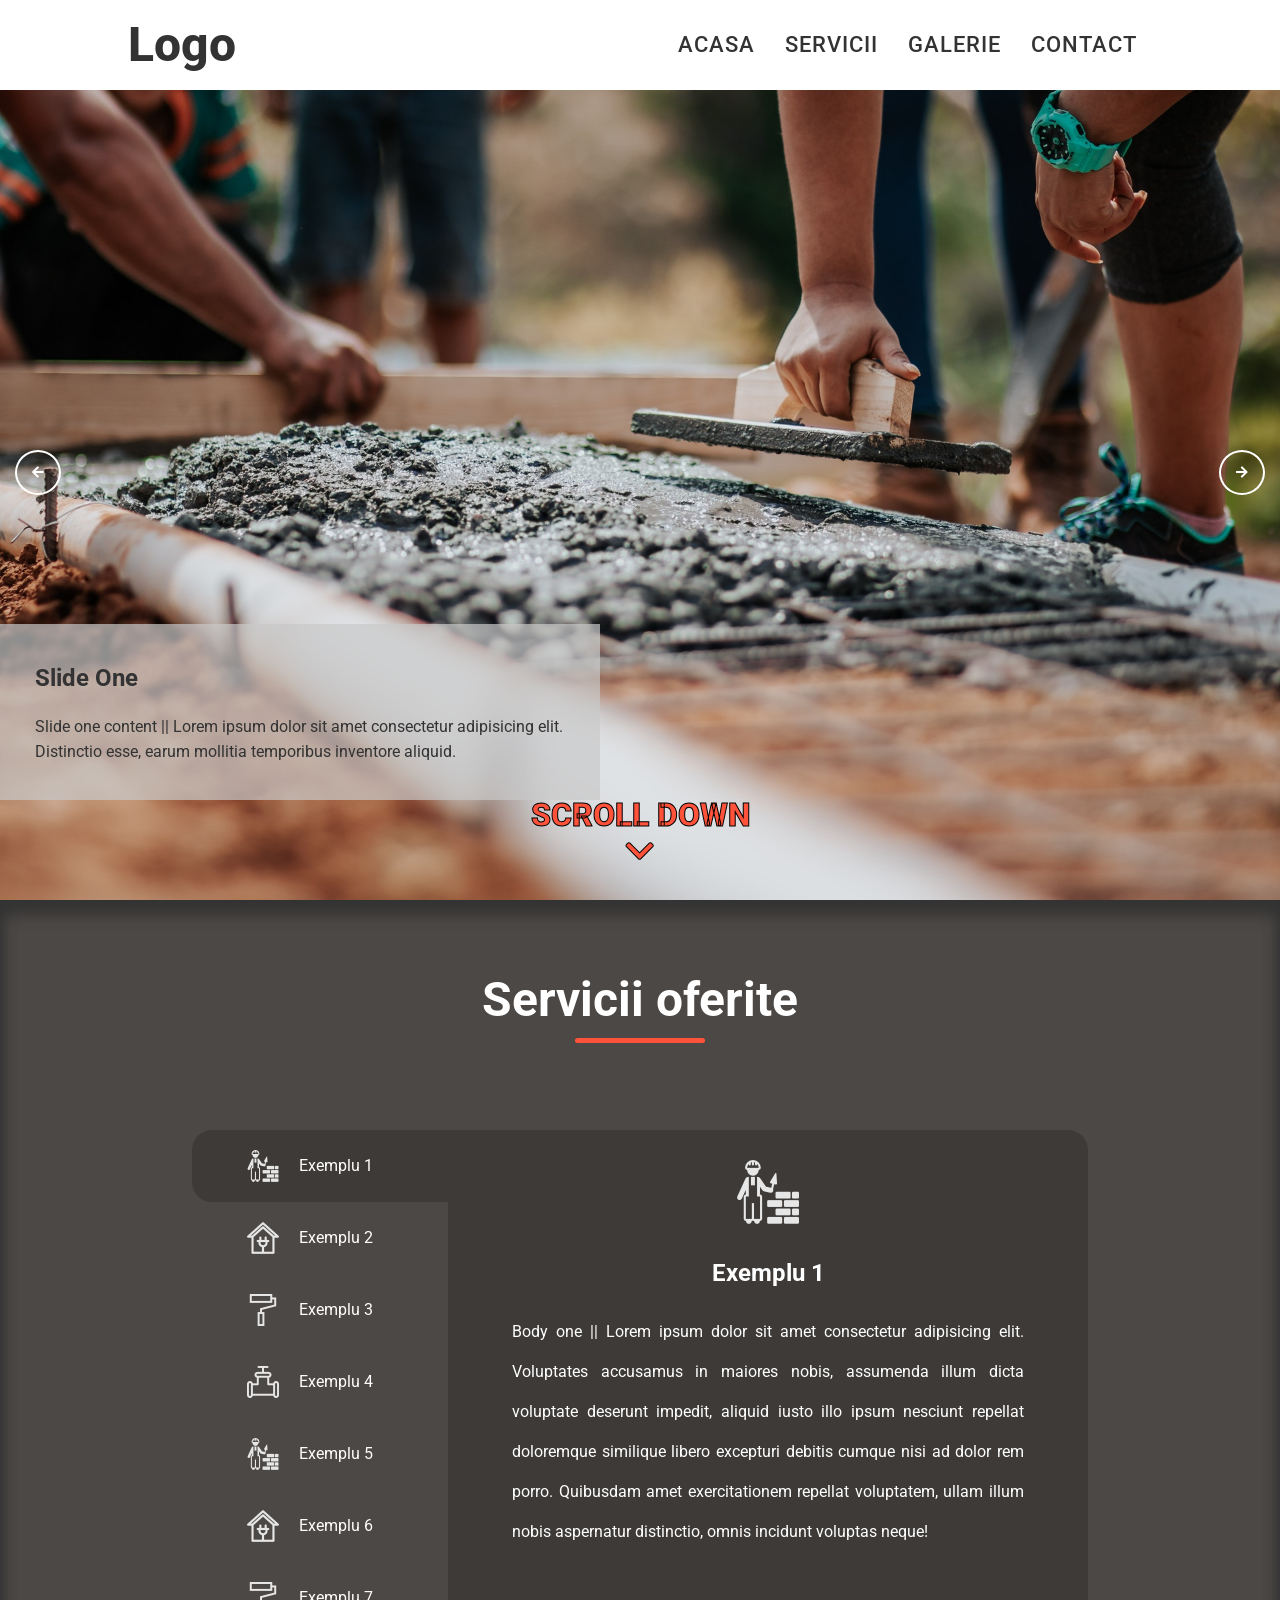
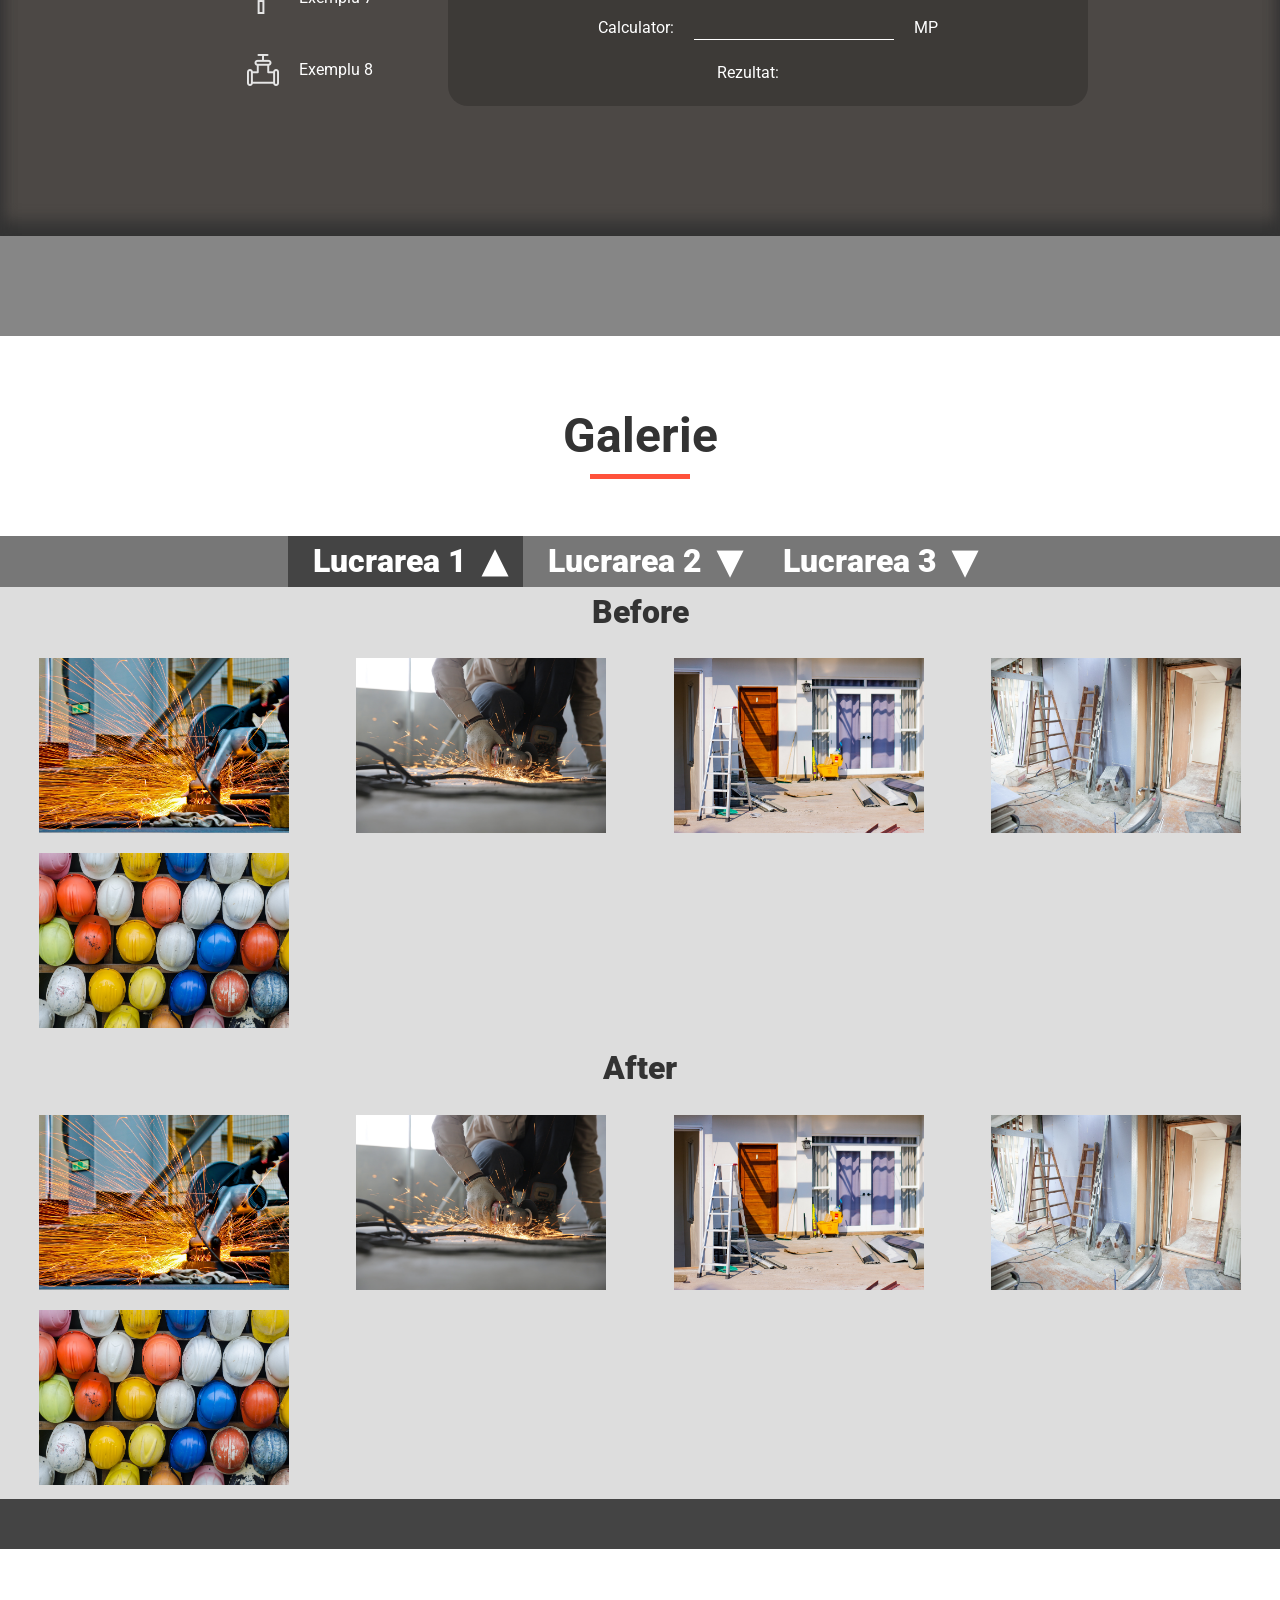
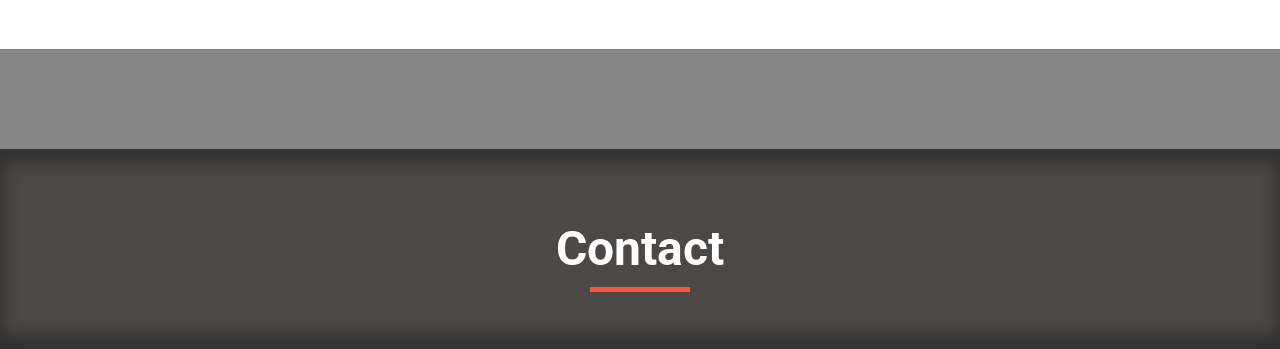
==== index.html @ ab7e42e7 "Finished dynamic library, still gotta make the lightbox part of it" ====
<!DOCTYPE html>
<html lang="en">

<head>
    <meta charset="UTF-8">
    <meta name="viewport" content="width=device-width, initial-scale=1.0">
    <script src="./index.js" type='module'></script>
    <link rel="stylesheet" href="style.css">
    <link rel="stylesheet" href="https://cdnjs.cloudflare.com/ajax/libs/font-awesome/5.15.1/css/all.min.css" integrity="sha512-+4zCK9k+qNFUR5X+cKL9EIR+ZOhtIloNl9GIKS57V1MyNsYpYcUrUeQc9vNfzsWfV28IaLL3i96P9sdNyeRssA==" crossorigin="anonymous" />
    <title>Website</title>
</head>

<body>
    <!-- Navigation -->
    <div class="navigation">
        <h1>Logo</h1>
        <nav>
            <ul>
                <li>
                    <a href='./index.html' class='homeLink'></a>
                </li>
                <li>
                    <a href='#services' class='servicesLink'></a>
                </li>
                <li>
                    <a href='#gallery' class='galleryLink'></a>
                </li>
                <li>
                    <a href='#contact' class='contactLink'></a>
                </li>
            </ul>
        </nav>
    </div>
    <!-- Showcase/home -->
    <section class="home" id='home'>
        <div class="slider">
            <div class="slide current" id='slideOne'>
                <div class="content">
                    <h1></h1>
                    <p></p>
                </div>
            </div>
            <div class="slide" id='slideTwo'>
                <div class="content">
                    <h1></h1>
                    <p></p>
                </div>
            </div>
            <div class="slide" id='slideThree'>
                <div class="content">
                    <h1></h1>
                    <p></p>
                </div>
            </div>
        </div>
        <div class="buttons">
            <button id="prev"><i class="fas fa-arrow-left"></i></button>
            <button id="next"><i class="fas fa-arrow-right"></i></button>
        </div>
        <div class="scrollText">
            <a href='#services'>SCROLL DOWN</a>
        </div>
        </section>

        <!-- Page/services -->
        <section class="services" id='services'>
            <div class="serviceTitle">
                <h1></h1>
                <span></span>
            </div>
            <div class="serviceFlex">
                <div class="servicesCard">
                    <span class='serviceOne serviceShadow'>
                    <img src="./icons/construction-worker.png" class='servicesIcon'>
                    <p></p>
                </span>
                    <span class='serviceTwo '>
                    <img src="./icons/electricity.png" class='servicesIcon'>
                    <p></p>
                </span>
                    <span class='serviceThree'>
                    <img src="./icons/paint-roller.png" class='servicesIcon'>
                    <p></p>
                </span>
                    <span class='serviceFour'>
                    <img src="./icons/pipes.png" class='servicesIcon'>
                    <p></p>
                </span>
                    <span class='serviceFive'>
                    <img src="./icons/construction-worker.png" class='servicesIcon'>
                    <p></p>
                </span>
                    <span class='serviceSix'>
                    <img src="./icons/electricity.png" class='servicesIcon'>
                    <p></p>
                </span>
                    <span class='serviceSeven'>
                    <img src="./icons/paint-roller.png" class='servicesIcon'>
                    <p></p>
                </span>
                    <span class='serviceEight'>
                    <img src="./icons/pipes.png" class='servicesIcon'>
                    <p></p>
                </span>
                </div>
                <div class="servicesInformation serviceHighlighted">
                    <img src=''>
                    <h1 class='informationHeader'></h1>
                    <p class='informationContext'></p>
                    <!-- <p class='calculatorP'>Calculator: <input type='text' id='calculatorInput' name='calculatorInput'> mp</p> -->
                    <span class='calculatorSpan'><p>Calculator: </p> <input type='text' id='calculatorInput' name='calculatorInput'> <p>MP</p></span>
                    <span class='calcResult'><p>Rezultat: </p> <p class='resultP'></p></span>
                </div>

            </div>
        </section>

        <!-- intermission page -->
        <section class='intermission'>
            <div class="betweenPages">
            </div>
        </section>

        <!-- gallery page -->
        <section class='gallery' id='gallery'>
            <div class="galleryTitle">
                <h1></h1>
                <span></span>
            </div>

            <div class="galleryBar">
            </div>
            <div class="galleryImageContent">
                <div class="galleryContentBefore">
                    <div class="galleryContentBeforeTitle">Before</div>
                    <div class="galleryContentBeforeImages">
                    </div>
                </div>
                <div class="galleryContentAfter">
                    <div class="galleryContentAfterTitle">After</div>
                    <div class="galleryContentAfterImages">           
                    </div>
                </div>
            </div>
            <div class="galleryBottom"></div>

        </section>
        <section class='intermission'>
            <div class="betweenPages"></div>
        </section>


        <!-- Contact section -->
        <section class='contact' id='contact'>
            <div class='contactTitle'>
                <h1></h1>
                <span></span>
            </div>

        </section>

        <!-- Lightbox div -->
        <div class="lightbox"></div>
        <!-- button to scroll top -->
        <div class="topBtn">
            <button id='scrollTop' class='visibleBtn'>
            <i class="fas fa-arrow-up"></i></div>
        </button>

            <footer>
                <!-- <div>Icons made by <a href="https://www.flaticon.com/authors/freepik" title="Freepik">Freepik</a> from <a href="https://www.flaticon.com/" title="Flaticon">www.flaticon.com</a></div> -->

            </footer>



</body>

</html>
---- style.css ----
@import url("https://fonts.googleapis.com/css2?family=Lato:wght@300&display=swap");
@import url("https://fonts.googleapis.com/css2?family=Roboto:wght@300&display=swap");
* {
  box-sizing: border-box;
  padding: 0;
  margin: 0;
  scroll-behavior: smooth;
}

body {
  font-family: "Roboto", sans-serif;
  color: #333;
  line-height: 1.6;
  /* background-color: rgb(219, 219, 219); */
}

ul {
  list-style-type: none;
}

a {
  text-decoration: none;
  color: #333;
}

/* Navigation styling */

.navigation {
  height: 10vh;
  max-width: 80%;
  margin: 0 auto;
  overflow: auto;
  display: flex;
  justify-content: space-between;
  align-items: center;
  /* background-color: rgb(219, 219, 219); */
}

.navigation ul {
  display: flex;
}

.navigation h1 {
  font-size: 3rem;
  font-weight: 800;
}

.navigation a {
  padding: 10px;
  margin: 0 5px;
  font-size: 1.4rem;
  font-weight: 500;
  letter-spacing: 1px;
}

.navigation a:hover {
  border-bottom: 2px #047aed solid;
}

/* end navigation styling */

/* utility clases */

.grid {
  display: grid;
  grid-template-columns: repeat(3, 1fr);
  gap: 50px 50px;
  justify-content: center;
  align-items: center;
  height: 100%;
}

/* End utility classes */

/* Styling for slide show images */

.slider {
  position: relative;
  overflow: hidden;
  height: 90vh;
  width: 100%;
  /* box-shadow: 0px 15px 15px; */
}

.slide {
  position: absolute;
  top: 0;
  left: 0;
  width: 100%;
  height: 100%;
  opacity: 0;
  transition: opacity 0.8s ease-in-out;
}

.slide.current {
  opacity: 1;
}

/* end styling for slide show images */

/* Slide text card style */

.slide .content {
  position: absolute;
  bottom: 100px;
  left: -600px;
  width: 600px;
  background-color: rgba(201, 201, 201, 0.7);
  padding: 35px;
}

.slide .content h1 {
  margin-bottom: 1rem;
}

.slide.current .content {
  opacity: 1;
  transform: translateX(600px);
  transition: all 0.7s ease-in-out 0.3s;
}

/* End slide text cards style */

/* button style for sliders */

.buttons button#next {
  position: absolute;
  top: 50%;
  right: 15px;
}

.buttons button#prev {
  position: absolute;
  top: 50%;
  left: 15px;
}

.buttons button {
  border: 2px solid #fff;
  background-color: transparent;
  color: #fff;
  cursor: pointer;
  padding: 13px 15px;
  border-radius: 50%;
  outline: none;
}

.buttons button:hover {
  background-color: #fff;
  color: #333;
}

/* end button style for sliders */

/* scroll down text */

.scrollText {
  position: absolute;
  bottom: 2.5%;
  right: 50%;
  font-size: 2rem;
  font-weight: 900;
  text-align: center;
  transform: translateX(50%);
  color: #ff523b;
  -webkit-text-stroke: 1px black;
}

.scrollText a {
  color: #ff523b;
}

.scrollText::after {
  content: "\f078";
  font-family: "Font Awesome 5 Free";
  display: block;
  margin-top: -15px;
  text-align: center;
  font-size: 2rem;
  font-weight: 900;
}

/* Bg images */

.slide:first-child {
  background: url("./images/IMG_construction.jpg") no-repeat center center/cover;
}

.slide:nth-child(2) {
  background: url("./images/IMG_furniture.jpg") no-repeat center center/cover;
}

.slide:nth-child(3) {
  background: url("./images/IMG_painting.jpg") no-repeat center center/cover;
}

/* services section */

.services {
  background-color: #4c4845;
  color: #fff;
  padding-bottom: 100px;
  box-shadow: 0px 15px 15px inset #333, 0px -15px 15px inset #333;
}

.services .serviceTitle {
  display: flex;
  justify-content: center;
  align-items: center;
  height: 200px;
}

.services .serviceTitle h1 {
  font-size: 3rem;
  font-weight: bold;
}

.serviceTitle span {
  background: #ff523b;
  width: 130px;
  height: 5px;
  border-radius: 5px;
  position: absolute;
  margin-top: 80px;
  left: 50%;
  transform: translateX(-50%);
}

.serviceFlex {
  display: flex;
  justify-content: center;
  padding: 30px 0px;
}

.servicesCard {
  width: 20%;
}

.servicesCard span {
  display: flex;
  justify-content: center;
  align-items: center;
  padding: 20px 0px;
}

.servicesCard p {
  margin: 0px 20px;
}

.serviceHighlighted {
  background-color: rgba(0, 0, 0, 0.2);
  border-radius: 0px 20px 20px 20px;
}

.serviceOne:hover {
  background-color: rgba(255, 255, 255, 0.2);
  cursor: pointer;
  border-radius: 20px;
}

.serviceTwo:hover {
  background-color: rgba(255, 255, 255, 0.2);
  cursor: pointer;
  border-radius: 20px;
}

.serviceThree:hover {
  background-color: rgba(255, 255, 255, 0.2);
  cursor: pointer;
  border-radius: 20px;
}

.serviceFour:hover {
  background-color: rgba(255, 255, 255, 0.2);
  cursor: pointer;
  border-radius: 20px;
}

.serviceFive:hover {
  background-color: rgba(255, 255, 255, 0.2);
  cursor: pointer;
  border-radius: 20px;
}

.serviceSix:hover {
  background-color: rgba(255, 255, 255, 0.2);
  cursor: pointer;
  border-radius: 20px;
}

.serviceSeven:hover {
  background-color: rgba(255, 255, 255, 0.2);
  cursor: pointer;
  border-radius: 20px;
}

.serviceEight:hover {
  background-color: rgba(255, 255, 255, 0.2);
  cursor: pointer;
  border-radius: 20px;
}

.servicesInformation {
  display: flex;
  flex-direction: column;
  align-items: center;
  width: 50%;
  /* background-color: yellow; */
}

.servicesInformation img {
  max-width: 100%;
  margin: 10px;
  padding-top: 20px;
  filter: invert(90%);
}

.servicesInformation h1 {
  padding: 20px 0px;
}

.informationContext {
  width: 80%;
  line-height: 2.5rem;
  padding: 0px 0px 20px 0px;
  text-align: justify;
}

.calculatorSpan {
  display: flex;
  justify-content: space-between;
  margin-top: auto;
}

.calculatorSpan p {
  padding: 0 20px;
}

.calculatorSpan input[type="text"] {
  background: transparent;
  border: none;
  border-bottom: 0.5px solid #fff;
  color: #fff;
  font-size: 16px;
  text-align: center;
}

.calcResult {
  padding: 20px 0;
  display: flex;
  justify-content: space-between;
}

.calcResult p {
  padding: 0 20px;
}

.servicesIcon {
  max-width: 100%;
  width: 32px;
  filter: invert(90%);
}

.serviceShadow {
  border-radius: 20px 0 0 20px;
  background-color: rgba(0, 0, 0, 0.2);
}

/* End services styling */

/* Start of gallery */

.gallery {
  padding-bottom: 100px;
  max-width: 1400px;
  min-height: 100vh;
  position: relative;
  left: 50%;
  transform: translateX(-50%);
}

.galleryTitle {
  display: flex;
  justify-content: center;
  align-items: center;
  height: 200px;
}

.galleryTitle h1 {
  font-size: 3rem;
  font-weight: bold;
}

.galleryTitle span {
  background: #ff523b;
  width: 100px;
  height: 5px;
  position: absolute;
  margin-top: 80px;
  left: 50%;
  transform: translateX(-50%);
}

.galleryBar {
  display: flex;
  flex-direction: row;
  flex-wrap: wrap;
  min-height: 50px;
  background-color: #777;
  overflow: hidden;
  align-items: center;
  justify-content: center;
  -webkit-touch-callout: none; /* iOS Safari */
  -webkit-user-select: none; /* Safari */
  -khtml-user-select: none; /* Konqueror HTML */
  -moz-user-select: none; /* Old versions of Firefox */
  -ms-user-select: none; /* Internet Explorer/Edge */
  user-select: none; /* Non-prefixed version, currently*/
}

.galleryBarTab {
  display: flex;
  font-size: 2rem;
  font-weight: 900;
  color: white;
  padding: 0px 25px;
  cursor: pointer;
  transition: background-color 0.3s;
}

.galleryBarTab::after {
  content: "\25be";
  padding-left: 15px;
  transform: scale(1.5);
}

.galleryBar--active {
  background-color: #444;
}
.galleryBar--active::after {
  content: "\25b4";
}

.galleryBottom {
  height: 50px;
  background-color: #444;
}

.galleryImageContent {
  display: flex;
  flex-direction: column;
  align-items: center;
  background-color: #ddd;
  padding: 0px 15px;
  max-height: 0px;
  overflow: hidden;
  transition: max-height 0.5s;
}

.galleryContentBefore {
  display: flex;
  flex-direction: column;
  justify-content: center;
  align-items: center;
  width: 100%;
}
.galleryContentBeforeTitle {
  font-size: 2rem;
  font-weight: 900;
}
.galleryContentBeforeImages {
  display: grid;
  grid-template-columns: repeat(auto-fit, minmax(250px, 1fr));
  padding-top: 20px;
  grid-gap: 20px;
  width: 100%;
  justify-items: center;
  overflow: hidden;
}

.galleryContentBeforeImages img {
  width: 100%;
  max-width: 250px;
  height: 175px;
  object-fit: cover;
}
.galleryContentAfter {
  display: flex;
  flex-direction: column;
  justify-content: center;
  align-items: center;
  width: 100%;
}
.galleryContentAfterTitle {
  font-size: 2rem;
  font-weight: 900;
  padding-top: 15px;
}

.galleryContentAfterImages {
  display: grid;
  grid-template-columns: repeat(auto-fit, minmax(250px, 1fr));
  padding-top: 20px;
  grid-gap: 20px;
  width: 100%;
  justify-items: center;
  overflow: hidden;
  padding-bottom: 15px;
}

.galleryContentAfterImages img {
  width: 100%;
  max-width: 250px;
  height: 175px;
  object-fit: cover;
}

.lightbox {
  position: fixed;
  z-index: 1000;
  top: 0;
  width: 100%;
  height: 100%;
  background-color: rgba(0, 0, 0, 0.7);
  /* overflow: hidden; */
  visibility: hidden;
}

/* End of gallery */

/* Start of Contact */

.contact {
  background-color: #4c4845;
  color: #fff;
  box-shadow: 0px 15px 15px inset #333, 0px -15px 15px inset #333;
}

.contactTitle {
  display: flex;
  justify-content: center;
  align-items: center;
  height: 200px;
}

.contactTitle h1 {
  font-size: 3rem;
  font-weight: bold;
}

.contactTitle span {
  background: #ff523b;
  width: 100px;
  height: 5px;
  position: absolute;
  margin-top: 80px;
  left: 50%;
  transform: translateX(-50%);
}

/* End of contact */

/* Scroll back to top */

.visibleBtn {
  visibility: hidden;
}

.topBtn button {
  font-size: 2rem;
  border: 2px solid #333;
  background-color: #fff;
  padding: 1rem;
  margin: 1rem;
  border-radius: 10%;
  position: fixed;
  bottom: 15px;
  right: 20px;
}

.topBtn button:hover {
  border: 2px solid #fff;
  background-color: #0478ed88;
  color: #fff;
}

/* end of scroll button */

/* the section between slides i guess /shrug */

.betweenPages {
  height: 100px;
  /* box-shadow: 0px -15px 15px; */
  background-color: rgb(134, 134, 134);
}

/* end of the section between slides */

/* media query for smaller screens */

@media (max-width: 800px) {
  .navigation h1 {
    display: none;
  }
  .navigation {
    max-width: 100%;
    justify-content: center;
  }
  nav {
    width: 90%;
  }
  .navigation ul {
    align-items: center;
    justify-content: space-between;
    margin-top: auto;
  }
  .navigation li {
    display: flex;
    flex-direction: column;
    justify-content: center;
    align-items: center;
    color: rgb(117, 117, 117);
    font-size: 25px;
  }
  .navigation a {
    padding: 0;
    margin: 0;
    font-size: 16px;
    justify-content: center;
    letter-spacing: 0px;
    /* padding-top: 5px; */
    color: rgb(117, 117, 117);
  }
  .homeLink::before {
    content: "\f015";
    font-family: "Font Awesome 5 Free";
    display: block;
    text-align: center;
    font-size: 24px;
    font-weight: 900;
  }
  .servicesLink::before {
    content: "\f0ad";
    font-family: "Font Awesome 5 Free";
    display: block;
    text-align: center;
    font-size: 24px;
    font-weight: 900;
  }
  .galleryLink::before {
    content: "\f03e";
    font-family: "Font Awesome 5 Free";
    display: block;
    text-align: center;
    font-size: 24px;
    font-weight: 900;
  }
  .contactLink::before {
    content: "\f3e0";
    font-family: "Font Awesome 5 Free";
    display: block;
    text-align: center;
    font-size: 24px;
    font-weight: 900;
  }
  .navigation li i {
    display: initial;
  }
  .servicesCard {
    width: 30%;
  }
  .servicesInformation {
    width: 70%;
  }
}

@media (max-width: 550px) {
  .slide .content {
    bottom: -300px;
    left: 0;
    width: 100%;
  }
  .slide.current .content {
    transform: translateY(-300px);
  }
  .scrollText {
    display: none;
  }
  .serviceFlex {
    flex-direction: column;
  }
  .servicesCard span {
    display: block;
    text-align: center;
    font-size: 10px;
    /* padding: 5px; */
  }
  .serviceShadow {
    border-radius: 20px;
    /* background-color: transparent; */
  }
  .servicesIcon {
    width: 24px;
  }
  .servicesCard {
    display: grid;
    grid-template-columns: repeat(4, 1fr);
    grid-template-rows: auto;
    overflow: hidden;
    width: 100%;
    /* justify-content: center; */
  }
  .servicesInformation {
    width: 100%;
    overflow: hidden;
  }
  .serviceHighlighted {
    border-radius: 0px;
  }
  .topBtn button {
    background-color: rgba(255, 255, 255, 0.2);
    overflow: hidden;
    margin: 5px;
    bottom: 0;
    right: 0;
  }
}

@media (max-width: 400px) {
  .services .serviceTitle h1 {
    font-size: 2rem;
    font-weight: bold;
  }
}
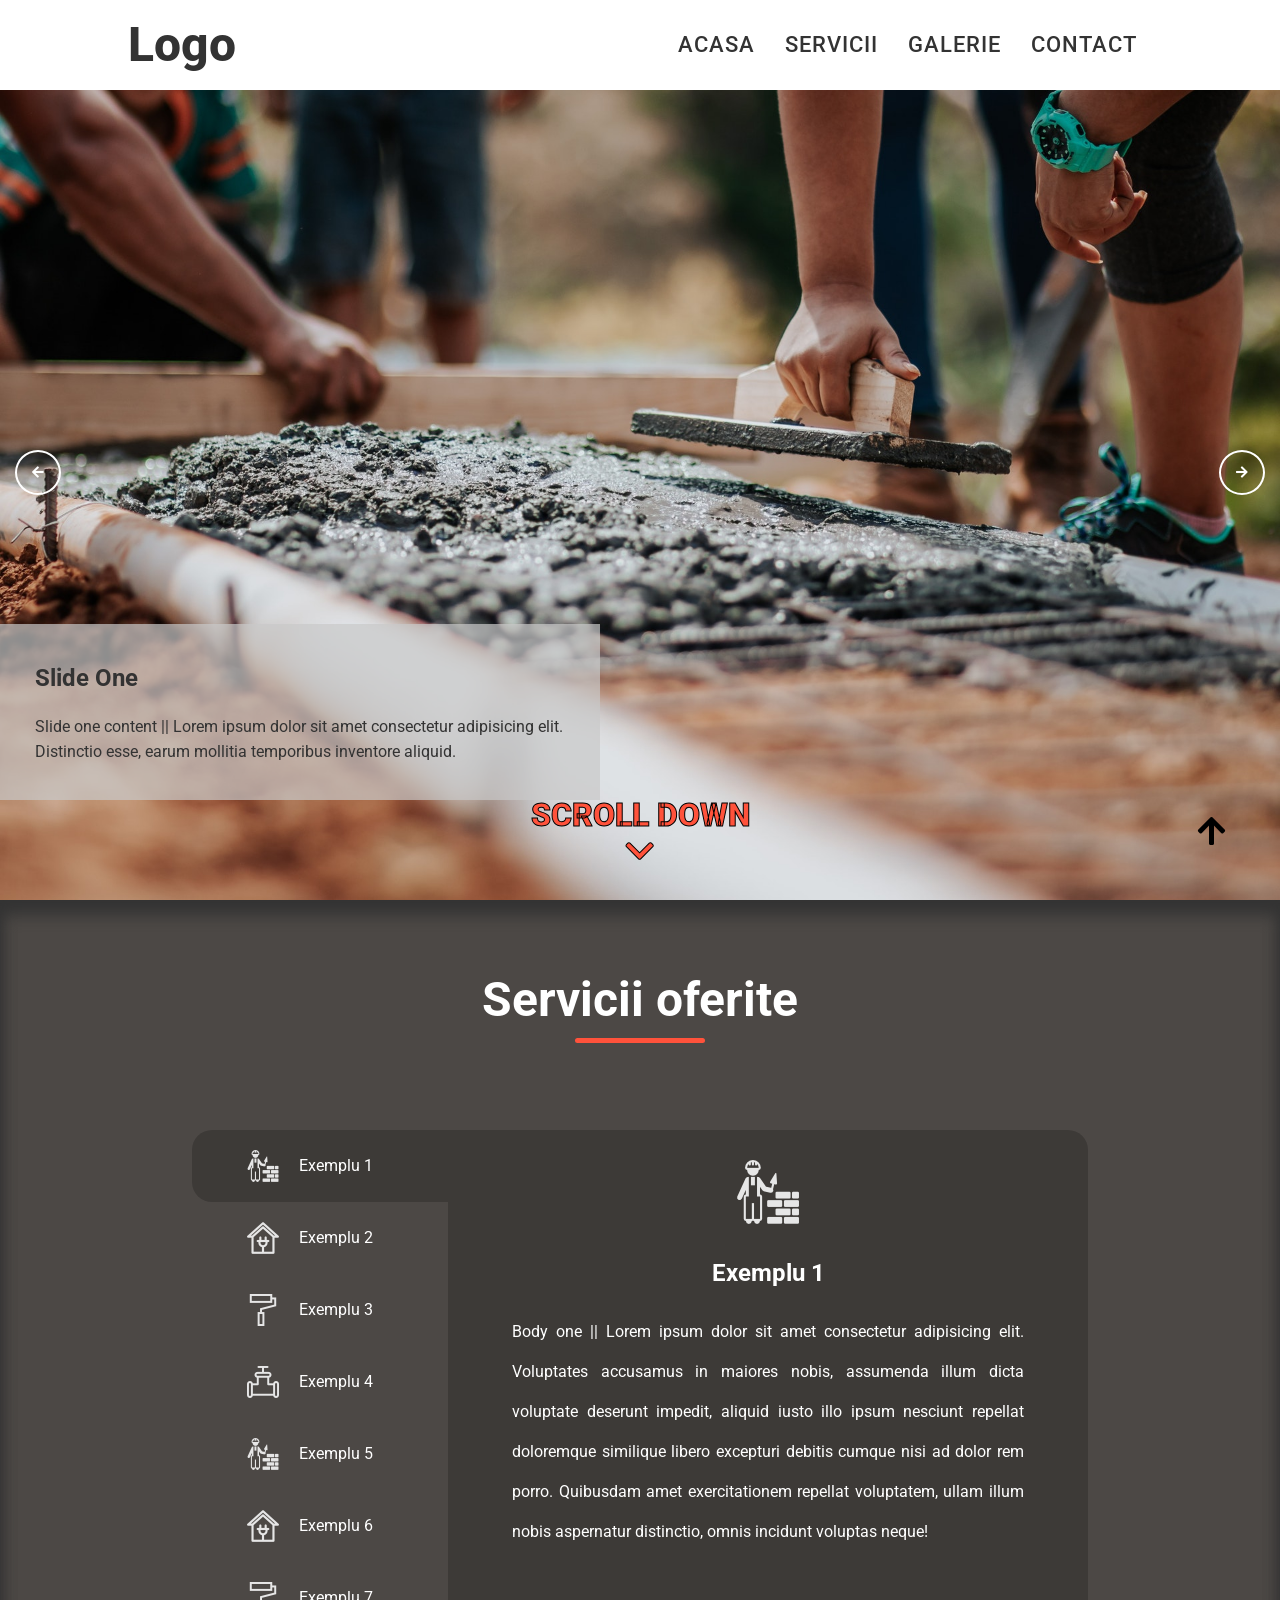
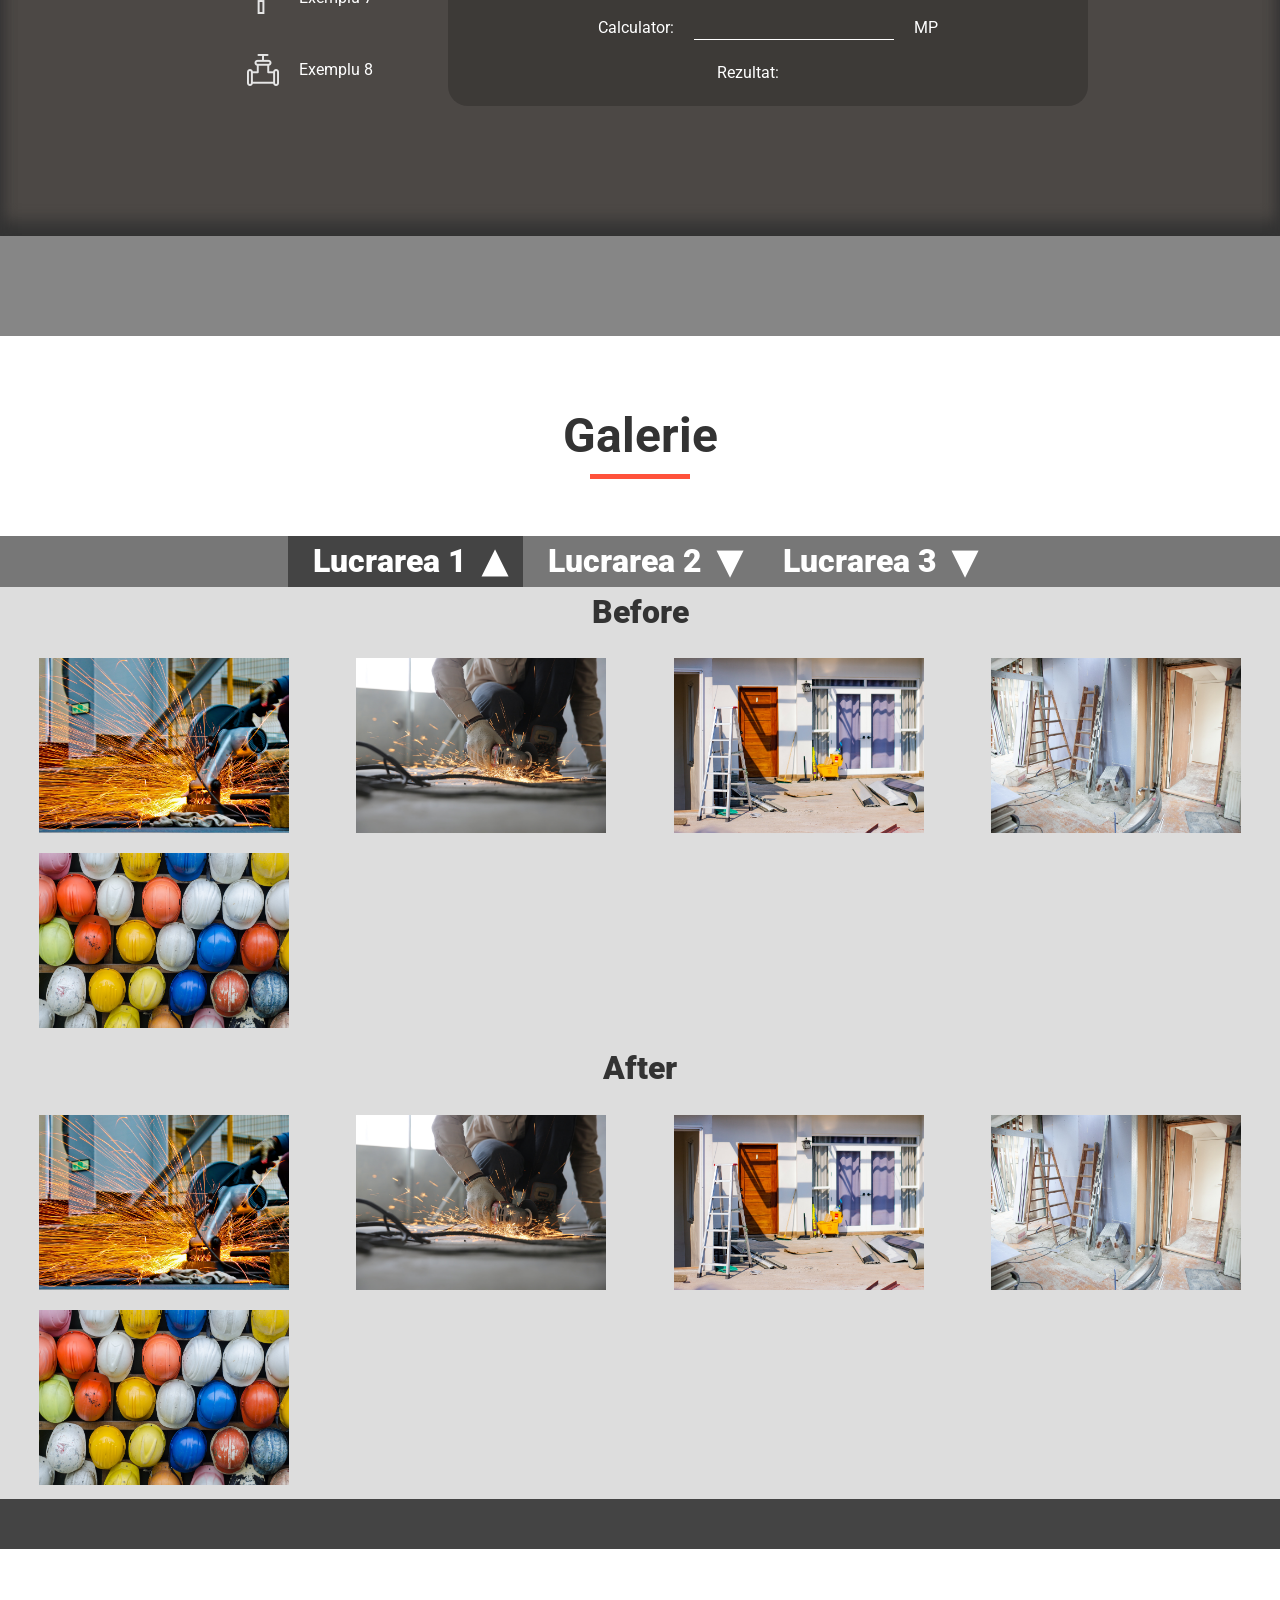
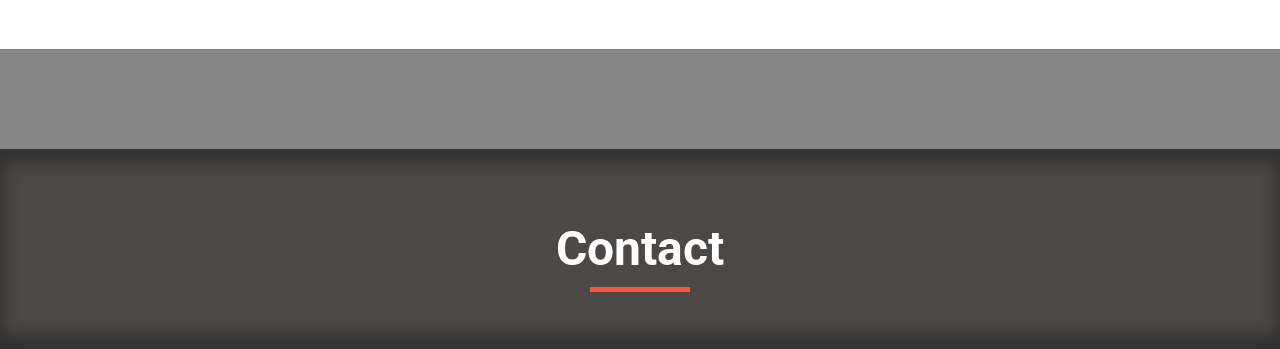
==== commit 09758969: "Started the lightbox but it still has bugs out of the ass" ====
--- a/index.html
+++ b/index.html
@@ -160,7 +160,12 @@
         </section>
 
         <!-- Lightbox div -->
-        <div class="lightbox"></div>
+        <div class="lightbox">
+            <!-- <div class="exitBtn"><i class="far fa-times-circle"></i></div> -->
+            <div class="lightboxImage"><div class="exitBtn"><i class="far fa-times-circle"></i></div></div>
+            <div class="prevImage"><i class="fas fa-chevron-left"></i></div>
+            <div class="nextImage"><i class="fas fa-chevron-right"></i></div>
+        </div>
         <!-- button to scroll top -->
         <div class="topBtn">
             <button id='scrollTop' class='visibleBtn'>
--- a/style.css
+++ b/style.css
@@ -523,9 +523,67 @@
   height: 100%;
   background-color: rgba(0, 0, 0, 0.7);
   /* overflow: hidden; */
-  visibility: hidden;
-}
-
+  display: none;
+}
+
+.lightbox--active {
+  display: flex;
+  justify-content: center;
+  align-self: center;
+}
+
+.exitBtn {
+  position: absolute;
+  top: 2%;
+  right: 5%;
+  font-size: 3rem;
+  filter: invert(100);
+  cursor: pointer;
+}
+
+.prevImage {
+  position: absolute;
+  left: 0;
+  height: 100%;
+  width: 5%;
+  cursor: pointer;
+  display: flex;
+  justify-content: center;
+  align-items: center;
+  filter: invert(100);
+  font-size: 3rem;
+}
+.prevImage:hover {
+  background-color: rgba(0, 0, 0, 0.2);
+}
+
+.nextImage {
+  position: absolute;
+  right: 0;
+  height: 100%;
+  width: 5%;
+  cursor: pointer;
+  display: flex;
+  justify-content: center;
+  align-items: center;
+  filter: invert(100);
+  font-size: 3rem;
+}
+
+.nextImage:hover {
+  background-color: rgba(0, 0, 0, 0.3);
+}
+.lightboxImage {
+  display: flex;
+  justify-content: center;
+  align-self: center;
+}
+.lightboxImage img {
+  position: relative;
+  width: 80%;
+  height: auto;
+  object-fit: contain;
+}
 /* End of gallery */
 
 /* Start of Contact */
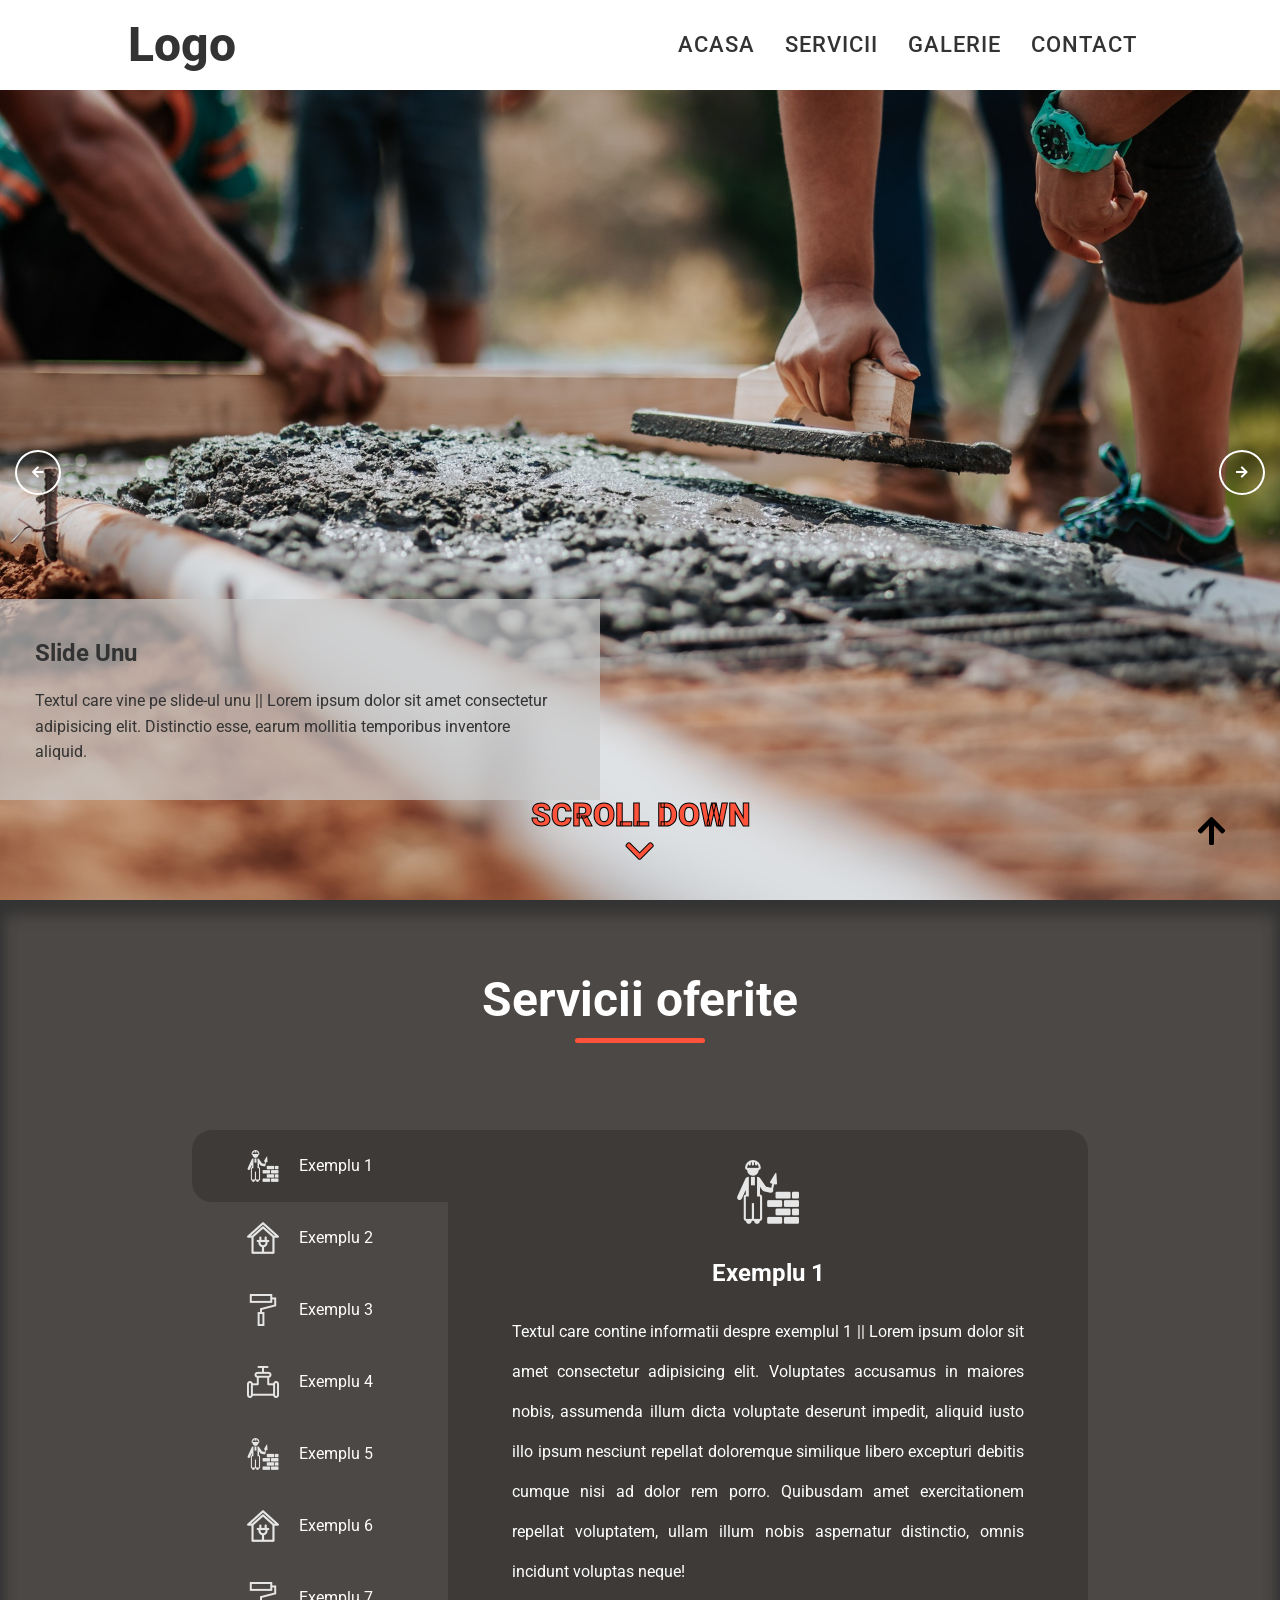
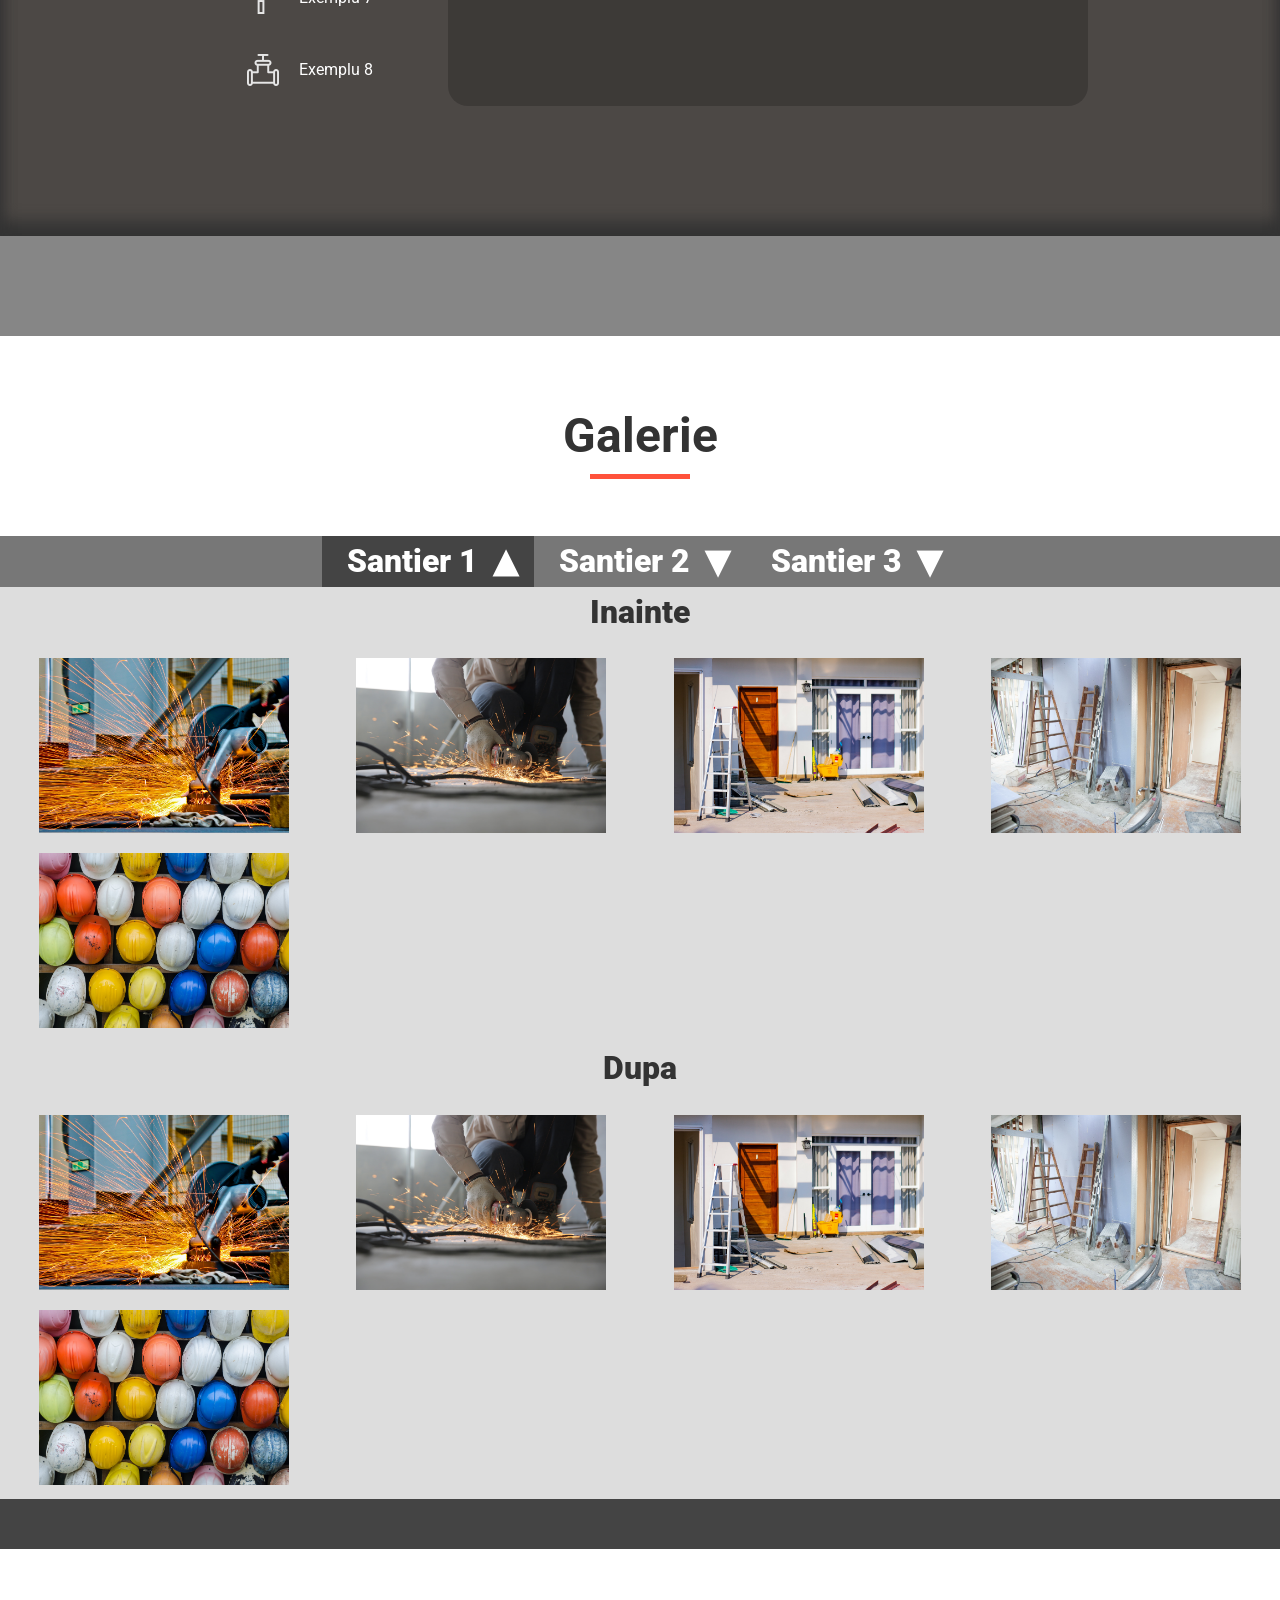
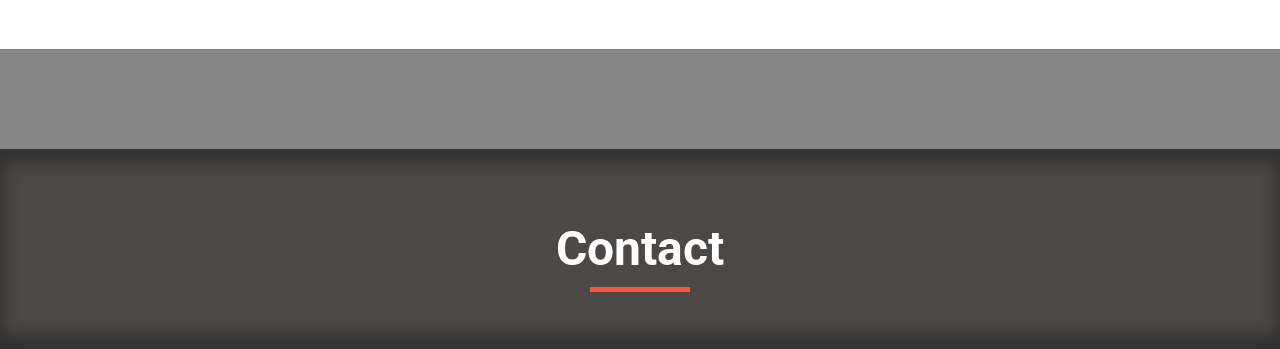
==== commit 6482bffd: "Changed localization language, removed gallery buttons for now and added hover style on exit button" ====
--- a/index.html
+++ b/index.html
@@ -108,8 +108,8 @@
                     <h1 class='informationHeader'></h1>
                     <p class='informationContext'></p>
                     <!-- <p class='calculatorP'>Calculator: <input type='text' id='calculatorInput' name='calculatorInput'> mp</p> -->
-                    <span class='calculatorSpan'><p>Calculator: </p> <input type='text' id='calculatorInput' name='calculatorInput'> <p>MP</p></span>
-                    <span class='calcResult'><p>Rezultat: </p> <p class='resultP'></p></span>
+                    <!-- <span class='calculatorSpan'><p>Calculator: </p> <input type='text' id='calculatorInput' name='calculatorInput'> <p>MP</p></span> -->
+                    <!-- <span class='calcResult'><p>Rezultat: </p> <p class='resultP'></p></span> -->
                 </div>
 
             </div>
@@ -132,12 +132,12 @@
             </div>
             <div class="galleryImageContent">
                 <div class="galleryContentBefore">
-                    <div class="galleryContentBeforeTitle">Before</div>
+                    <div class="galleryContentBeforeTitle">Inainte</div>
                     <div class="galleryContentBeforeImages">
                     </div>
                 </div>
                 <div class="galleryContentAfter">
-                    <div class="galleryContentAfterTitle">After</div>
+                    <div class="galleryContentAfterTitle">Dupa</div>
                     <div class="galleryContentAfterImages">           
                     </div>
                 </div>
@@ -163,8 +163,8 @@
         <div class="lightbox">
             <!-- <div class="exitBtn"><i class="far fa-times-circle"></i></div> -->
             <div class="lightboxImage"><div class="exitBtn"><i class="far fa-times-circle"></i></div></div>
-            <div class="prevImage"><i class="fas fa-chevron-left"></i></div>
-            <div class="nextImage"><i class="fas fa-chevron-right"></i></div>
+            <!-- <div class="prevImage"><i class="fas fa-chevron-left"></i></div> -->
+            <!-- <div class="nextImage"><i class="fas fa-chevron-right"></i></div> -->
         </div>
         <!-- button to scroll top -->
         <div class="topBtn">
--- a/style.css
+++ b/style.css
@@ -536,9 +536,13 @@
   position: absolute;
   top: 2%;
   right: 5%;
-  font-size: 3rem;
+  font-size: 4rem;
   filter: invert(100);
   cursor: pointer;
+}
+
+.exitBtn i:hover {
+  background-color: rgba(0, 0, 0, 0.5);
 }
 
 .prevImage {
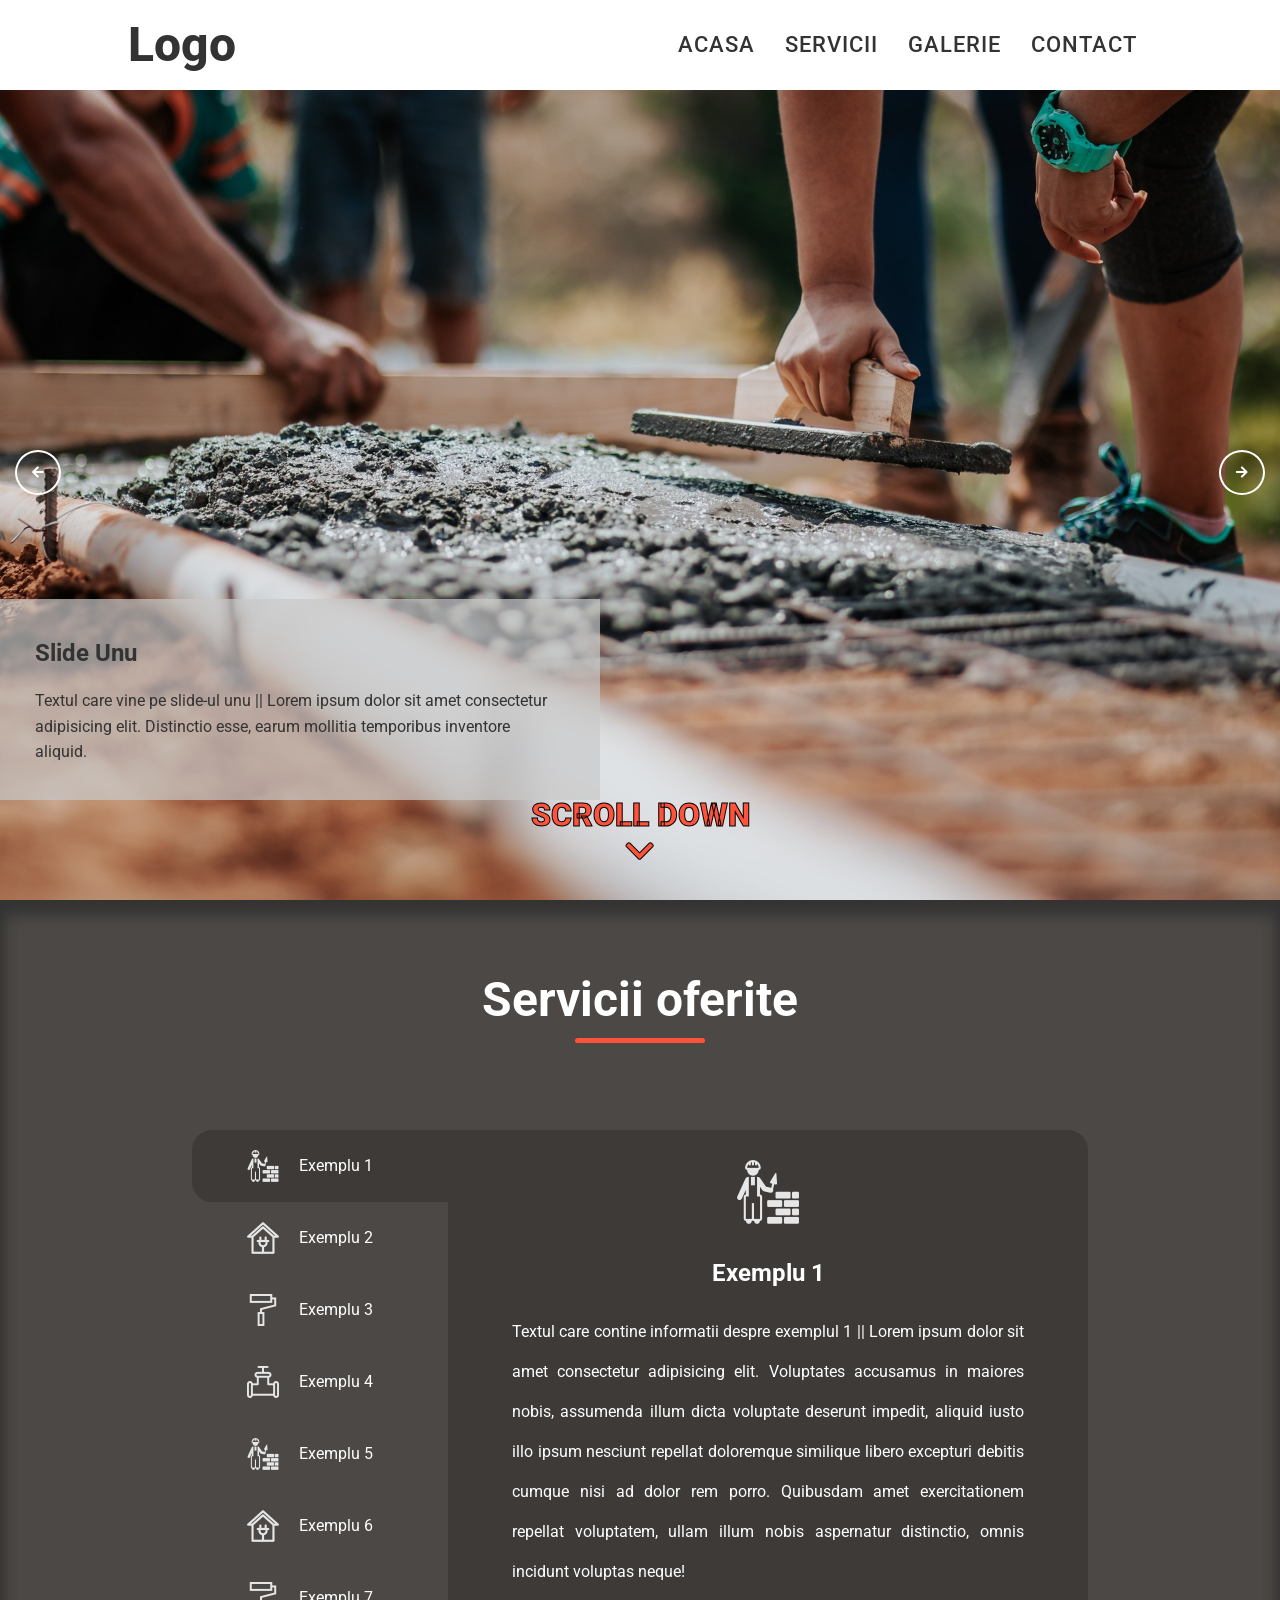
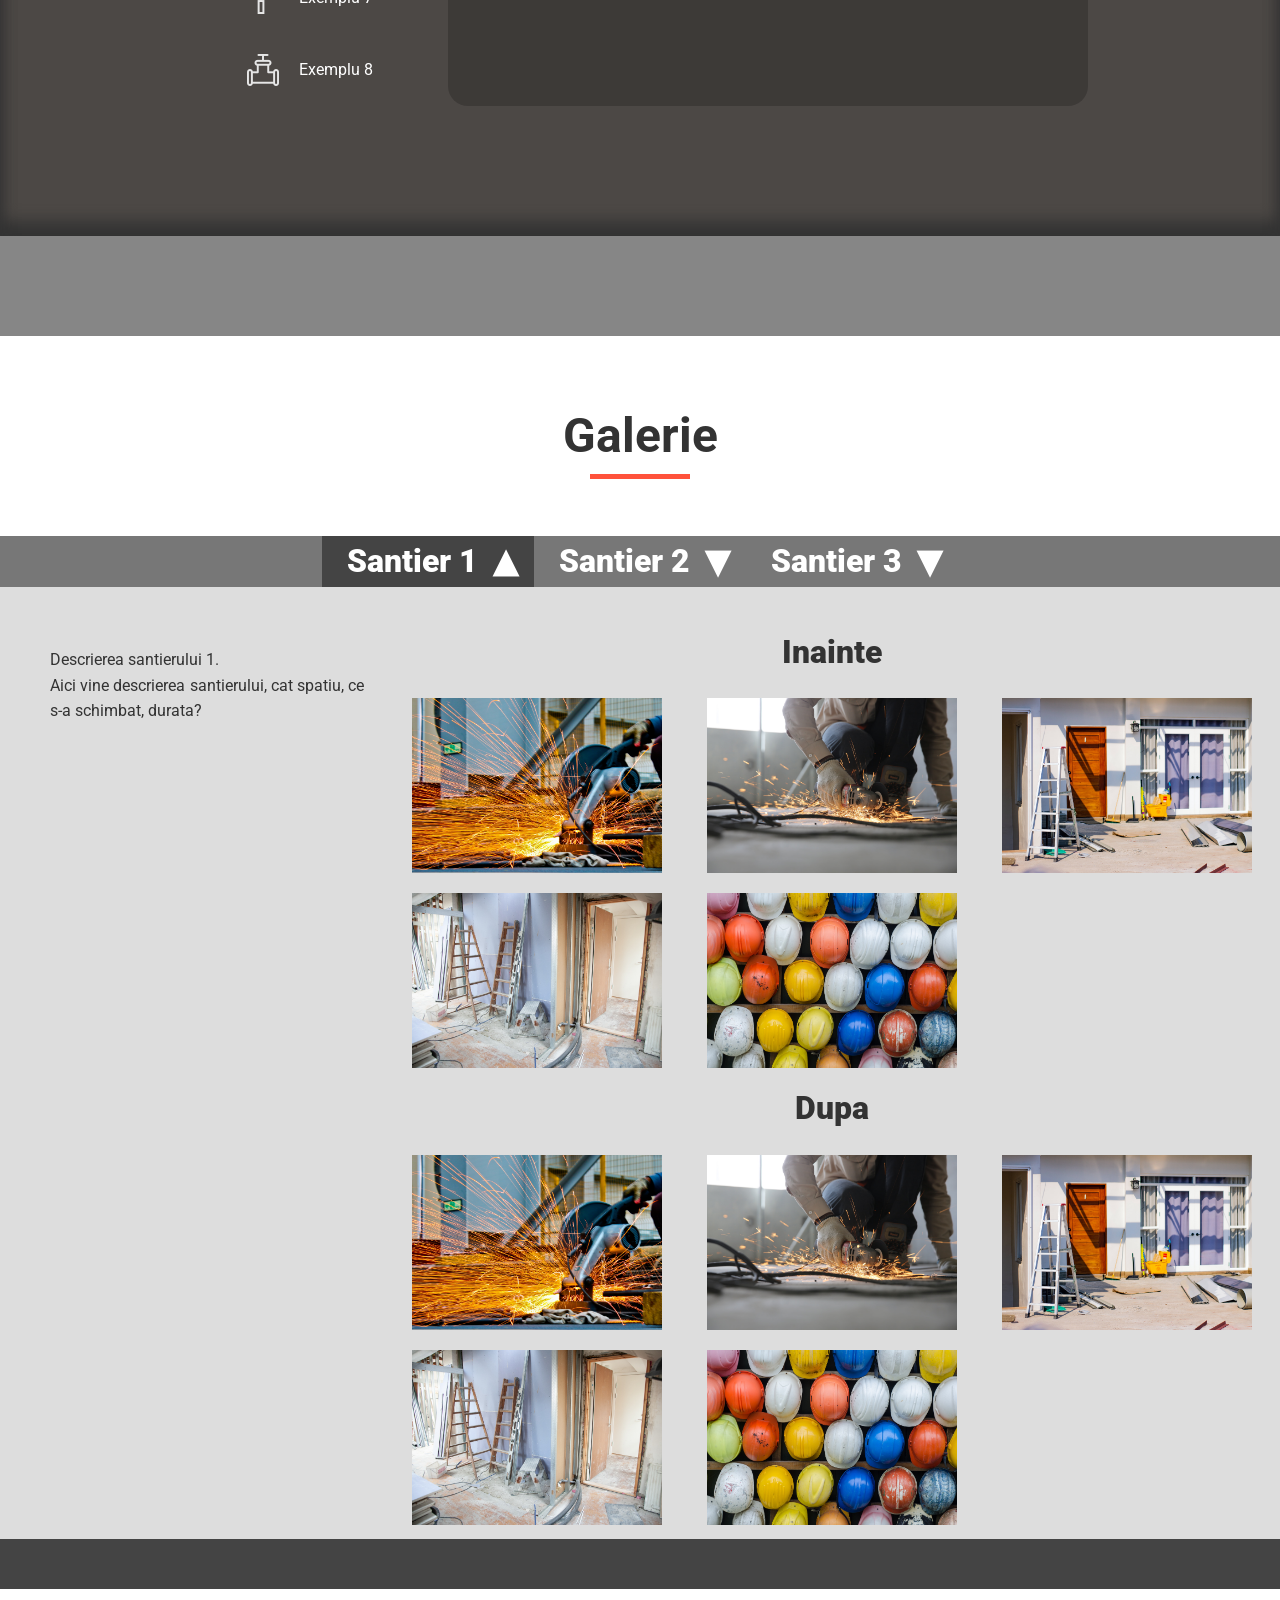
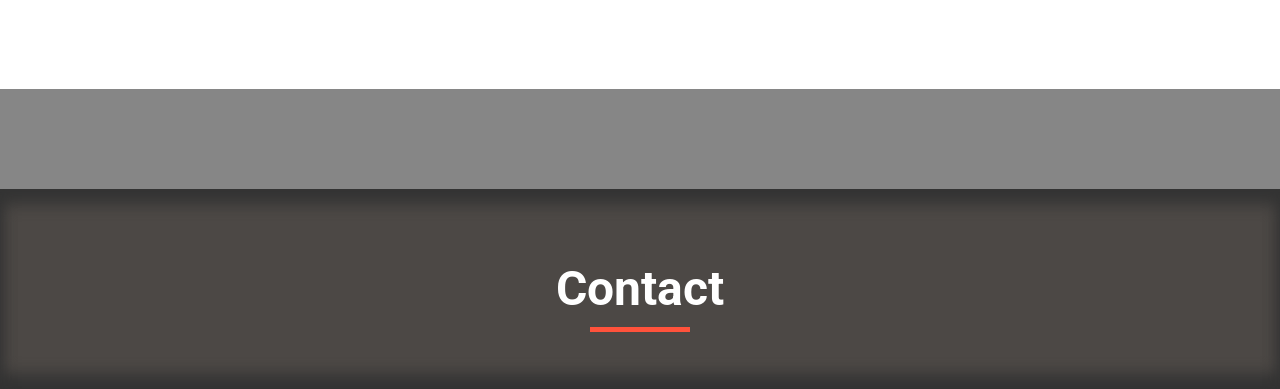
==== commit 25db5fd7: "Added description to the job site and refactored code to work with the new div structure" ====
--- a/index.html
+++ b/index.html
@@ -130,17 +130,20 @@
 
             <div class="galleryBar">
             </div>
-            <div class="galleryImageContent">
-                <div class="galleryContentBefore">
-                    <div class="galleryContentBeforeTitle">Inainte</div>
-                    <div class="galleryContentBeforeImages">
-                    </div>
-                </div>
-                <div class="galleryContentAfter">
-                    <div class="galleryContentAfterTitle">Dupa</div>
-                    <div class="galleryContentAfterImages">           
-                    </div>
-                </div>
+            <div class="galleryContainer">
+                <div class="descriptionContainer"></div>
+                    <div class="galleryImageContent">
+                        <div class="galleryContentBefore">
+                            <div class="galleryContentBeforeTitle">Inainte</div>
+                            <div class="galleryContentBeforeImages">
+                            </div>
+                        </div>
+                        <div class="galleryContentAfter">
+                            <div class="galleryContentAfterTitle">Dupa</div>
+                            <div class="galleryContentAfterImages">           
+                            </div>
+                        </div>
+                    </div>             
             </div>
             <div class="galleryBottom"></div>
 
--- a/style.css
+++ b/style.css
@@ -447,16 +447,30 @@
 }
 
 .galleryImageContent {
+  flex: 70%;
   display: flex;
   flex-direction: column;
   align-items: center;
   background-color: #ddd;
   padding: 0px 15px;
+}
+
+.galleryContainer {
+  display: flex;
+  flex-wrap: wrap;
   max-height: 0px;
   overflow: hidden;
   transition: max-height 0.5s;
 }
 
+.descriptionContainer {
+  flex: 30%;
+  overflow: hidden;
+  padding: 60px 20px 30px 50px;
+  text-align: justify;
+  background-color: #ddd;
+}
+
 .galleryContentBefore {
   display: flex;
   flex-direction: column;
@@ -467,6 +481,7 @@
 .galleryContentBeforeTitle {
   font-size: 2rem;
   font-weight: 900;
+  padding-top: 40px;
 }
 .galleryContentBeforeImages {
   display: grid;
@@ -588,6 +603,7 @@
   height: auto;
   object-fit: contain;
 }
+
 /* End of gallery */
 
 /* Start of Contact */
@@ -788,6 +804,15 @@
   }
 }
 
+@media (max-width: 850px) {
+  .descriptionContainer {
+    flex: 100%;
+  }
+  .imagesContainer {
+    flex: 100%;
+  }
+}
+
 @media (max-width: 400px) {
   .services .serviceTitle h1 {
     font-size: 2rem;
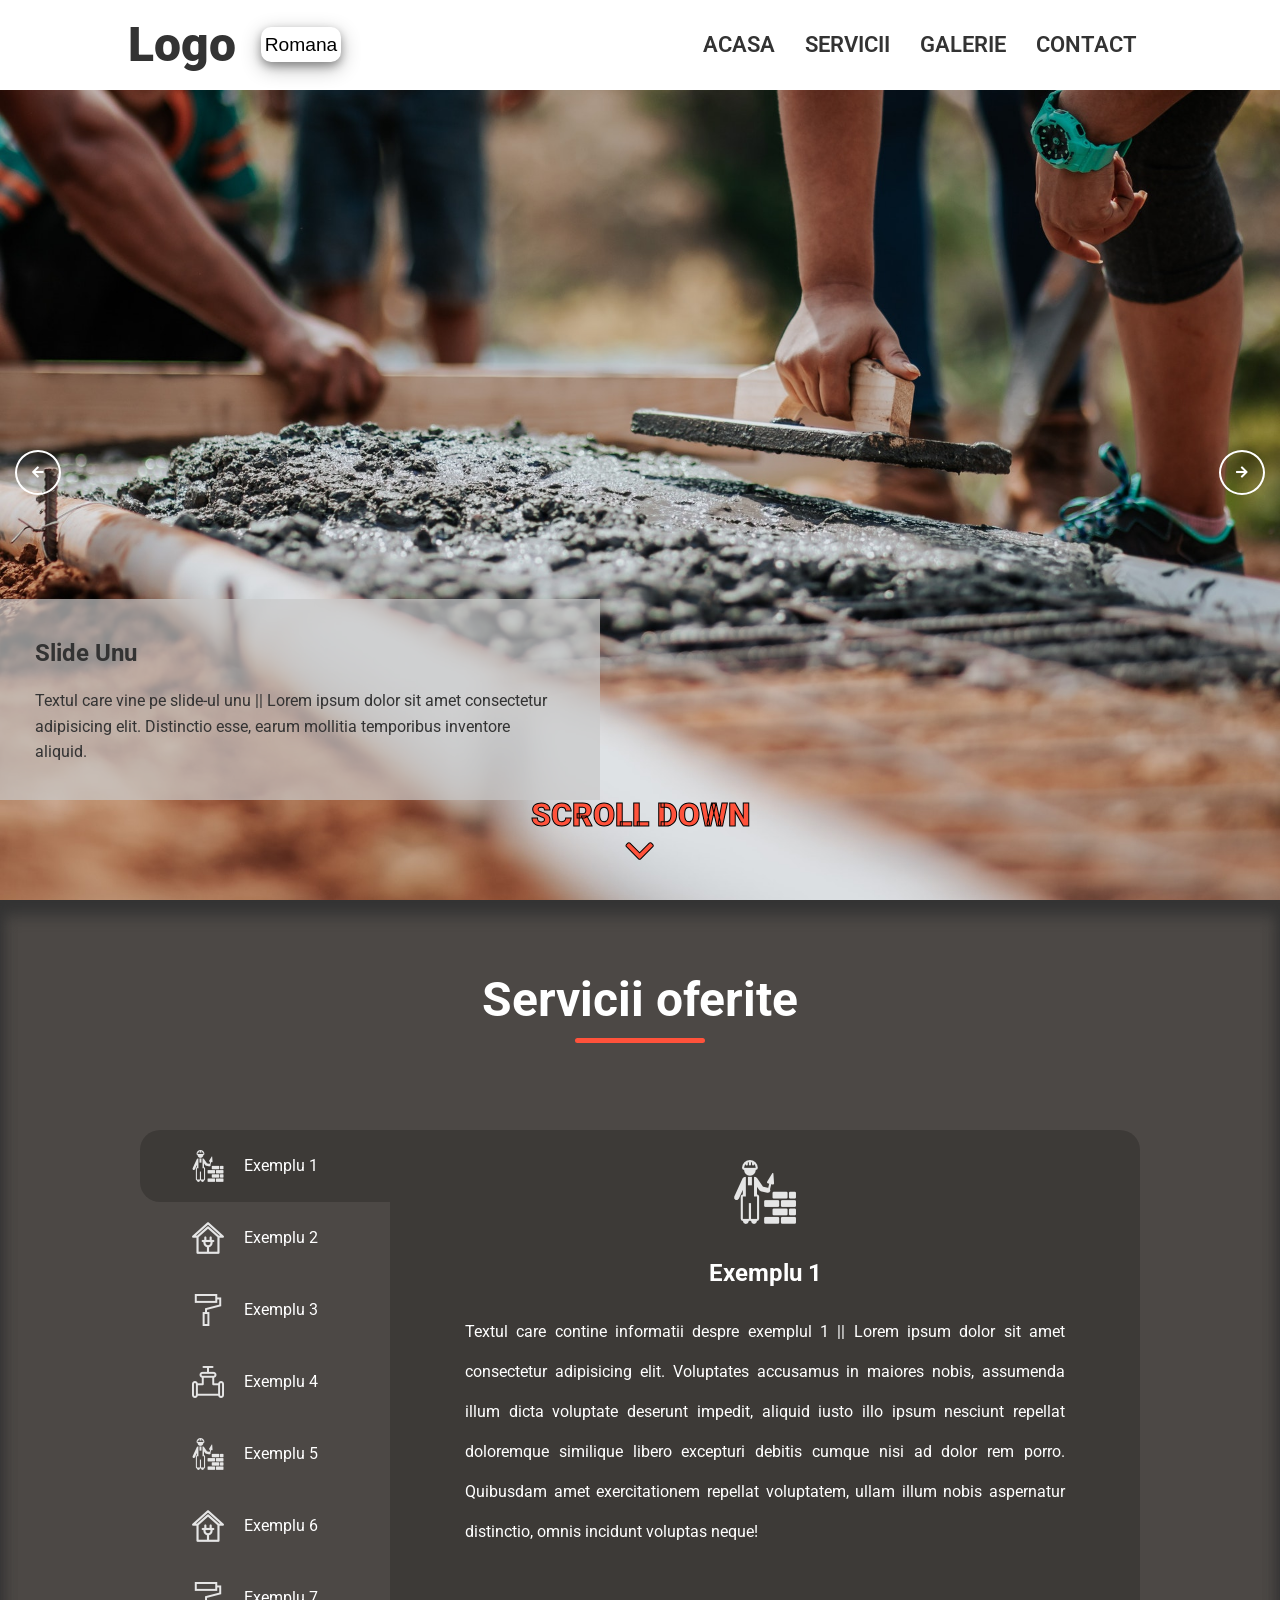
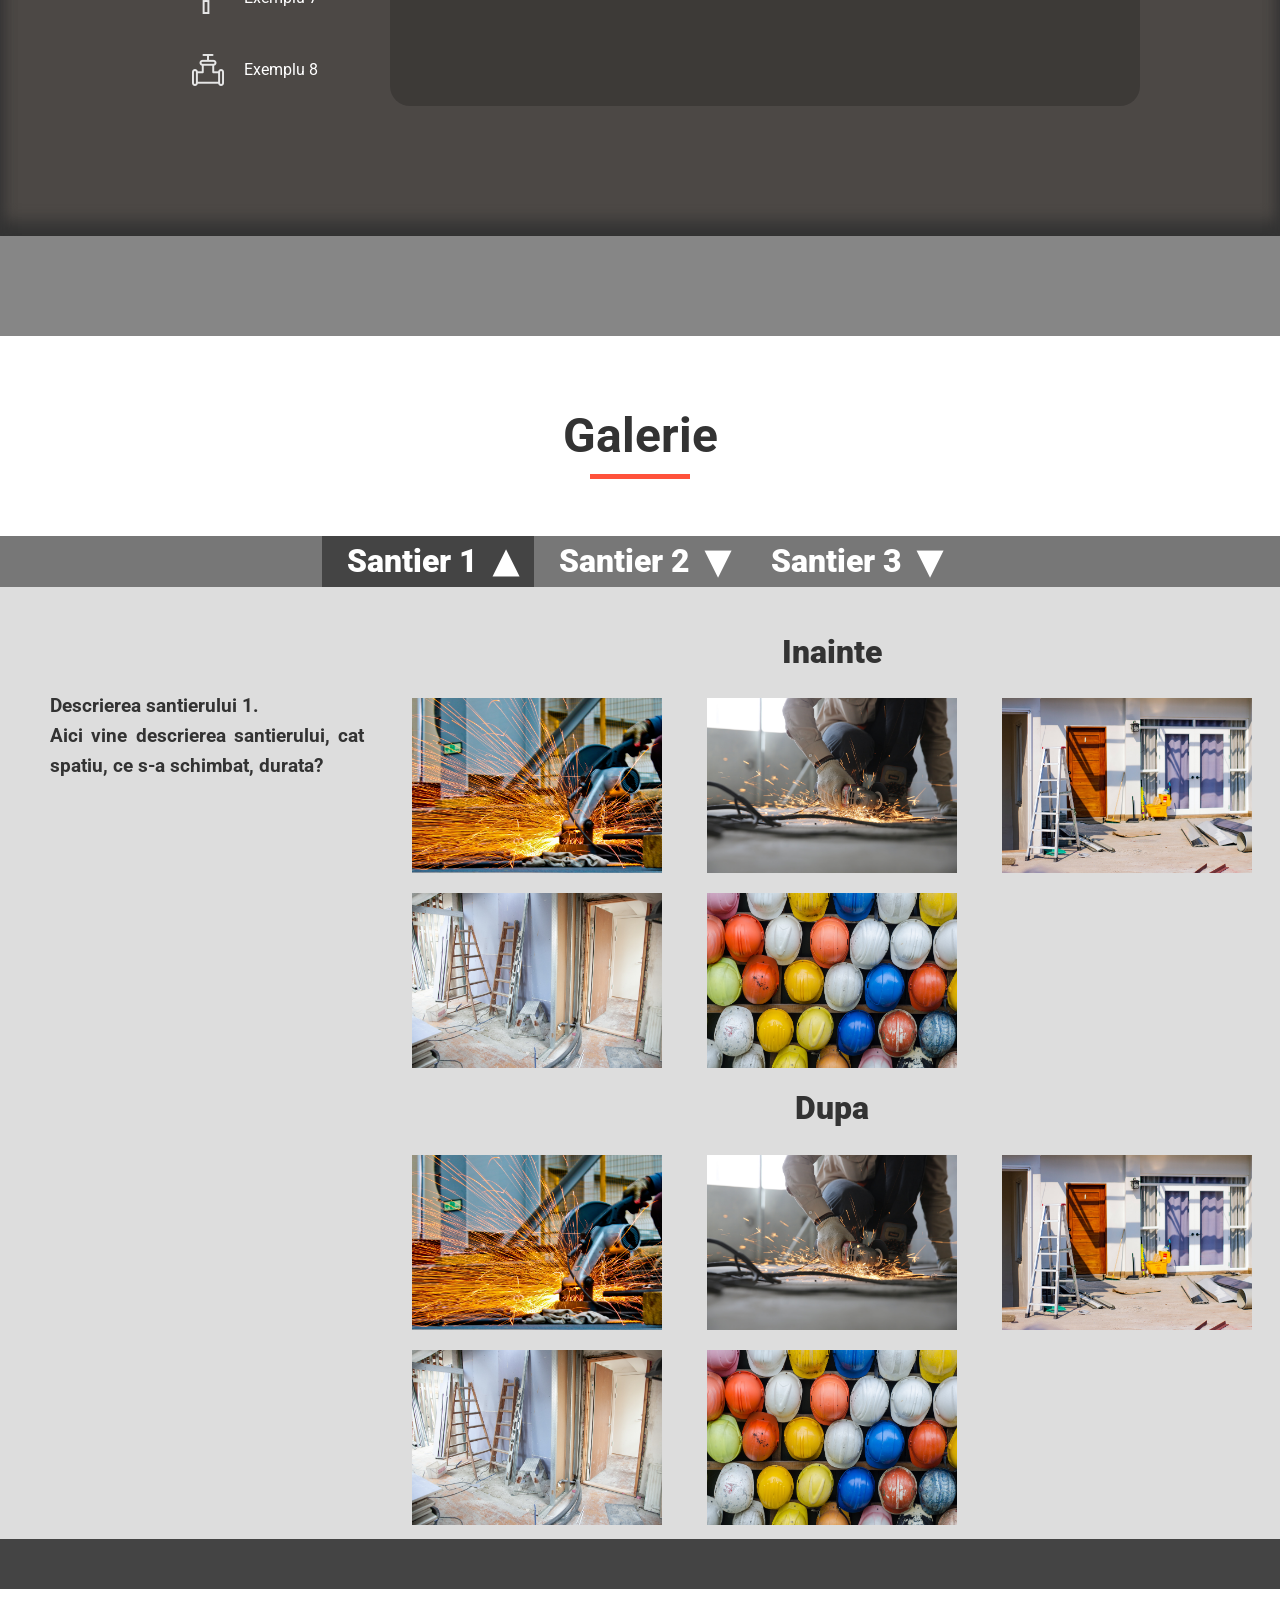
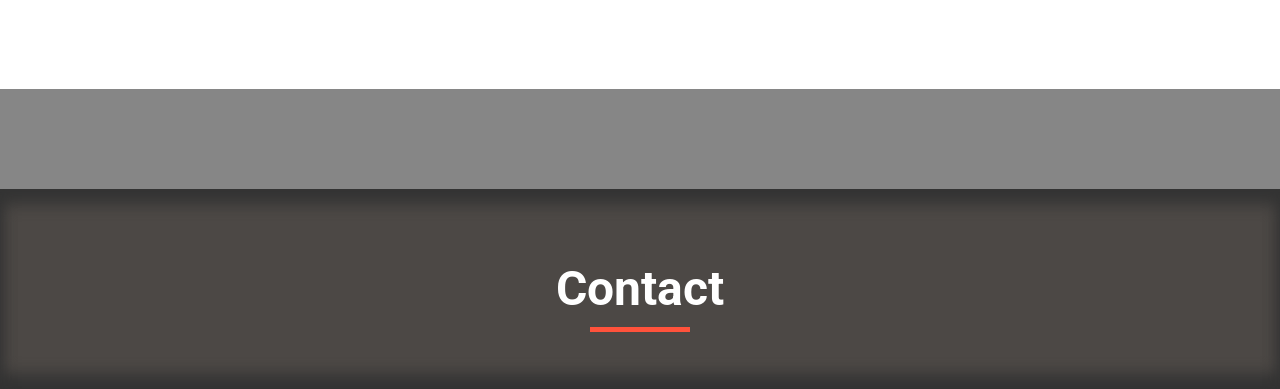
==== commit 3979819a: "Added support for multiple languages" ====
--- a/index.html
+++ b/index.html
@@ -13,7 +13,17 @@
 <body>
     <!-- Navigation -->
     <div class="navigation">
-        <h1>Logo</h1>
+        <div class="language">
+            <h1>Logo</h1>
+            <form>
+                <select name = 'languageSelector' id = 'languageSelect'>
+                    <option value='0' selected='selected'>Romana</option>
+                    <option value='1'>Franceza</option>
+                    <option value='2'>Engleza</option>
+                </select>
+            </form>
+
+        </div>
         <nav>
             <ul>
                 <li>
--- a/style.css
+++ b/style.css
@@ -11,7 +11,6 @@
   font-family: "Roboto", sans-serif;
   color: #333;
   line-height: 1.6;
-  /* background-color: rgb(219, 219, 219); */
 }
 
 ul {
@@ -27,13 +26,13 @@
 
 .navigation {
   height: 10vh;
+  min-height: 75px;
   max-width: 80%;
   margin: 0 auto;
   overflow: auto;
   display: flex;
   justify-content: space-between;
   align-items: center;
-  /* background-color: rgb(219, 219, 219); */
 }
 
 .navigation ul {
@@ -42,19 +41,46 @@
 
 .navigation h1 {
   font-size: 3rem;
-  font-weight: 800;
+  font-weight: 900;
 }
 
 .navigation a {
   padding: 10px;
   margin: 0 5px;
   font-size: 1.4rem;
-  font-weight: 500;
-  letter-spacing: 1px;
+  font-weight: 600;
+  /* letter-spacing: 1px; */
 }
 
 .navigation a:hover {
   border-bottom: 2px #047aed solid;
+}
+
+.language {
+  display: flex;
+  justify-content: center;
+  align-items: center;
+}
+
+.language form {
+  position: relative;
+  margin-left: 25px;
+  width: 80px;
+}
+
+.language select {
+  position: relative;
+  width: 100%;
+  text-align: center;
+  font-size: 1.2rem;
+  height: 35px;
+  border: 0;
+  background: transparent;
+  box-shadow: 0 4px 8px 0 rgba(0, 0, 0, 0.3), 0 6px 20px 0 rgba(0, 0, 0, 0.3);
+  -webkit-appearance: none;
+  appearance: none;
+  border-radius: 10px 10px 10px 10px;
+  white-space: pre-wrap;
 }
 
 /* end navigation styling */
@@ -79,7 +105,6 @@
   overflow: hidden;
   height: 90vh;
   width: 100%;
-  /* box-shadow: 0px 15px 15px; */
 }
 
 .slide {
@@ -228,12 +253,17 @@
 
 .serviceFlex {
   display: flex;
+  flex-wrap: wrap;
   justify-content: center;
   padding: 30px 0px;
+  max-width: 1000px;
+  position: relative;
+  left: 50%;
+  transform: translateX(-50%);
 }
 
 .servicesCard {
-  width: 20%;
+  flex: 25%;
 }
 
 .servicesCard span {
@@ -301,11 +331,10 @@
 }
 
 .servicesInformation {
+  flex: 75%;
   display: flex;
   flex-direction: column;
   align-items: center;
-  width: 50%;
-  /* background-color: yellow; */
 }
 
 .servicesInformation img {
@@ -466,7 +495,7 @@
 .descriptionContainer {
   flex: 30%;
   overflow: hidden;
-  padding: 60px 20px 30px 50px;
+  padding: 105px 20px 30px 50px;
   text-align: justify;
   background-color: #ddd;
 }
@@ -537,7 +566,6 @@
   width: 100%;
   height: 100%;
   background-color: rgba(0, 0, 0, 0.7);
-  /* overflow: hidden; */
   display: none;
 }
 
@@ -668,7 +696,6 @@
 
 .betweenPages {
   height: 100px;
-  /* box-shadow: 0px -15px 15px; */
   background-color: rgb(134, 134, 134);
 }
 
@@ -706,7 +733,6 @@
     font-size: 16px;
     justify-content: center;
     letter-spacing: 0px;
-    /* padding-top: 5px; */
     color: rgb(117, 117, 117);
   }
   .homeLink::before {
@@ -744,15 +770,9 @@
   .navigation li i {
     display: initial;
   }
-  .servicesCard {
-    width: 30%;
-  }
-  .servicesInformation {
-    width: 70%;
-  }
-}
-
-@media (max-width: 550px) {
+}
+
+@media (max-width: 590px) {
   .slide .content {
     bottom: -300px;
     left: 0;
@@ -764,18 +784,13 @@
   .scrollText {
     display: none;
   }
-  .serviceFlex {
-    flex-direction: column;
-  }
   .servicesCard span {
     display: block;
     text-align: center;
     font-size: 10px;
-    /* padding: 5px; */
   }
   .serviceShadow {
     border-radius: 20px;
-    /* background-color: transparent; */
   }
   .servicesIcon {
     width: 24px;
@@ -785,11 +800,10 @@
     grid-template-columns: repeat(4, 1fr);
     grid-template-rows: auto;
     overflow: hidden;
-    width: 100%;
-    /* justify-content: center; */
+    flex: 100%;
   }
   .servicesInformation {
-    width: 100%;
+    flex: 100%;
     overflow: hidden;
   }
   .serviceHighlighted {
@@ -807,6 +821,7 @@
 @media (max-width: 850px) {
   .descriptionContainer {
     flex: 100%;
+    padding: 10px 25px 10px 25px;
   }
   .imagesContainer {
     flex: 100%;
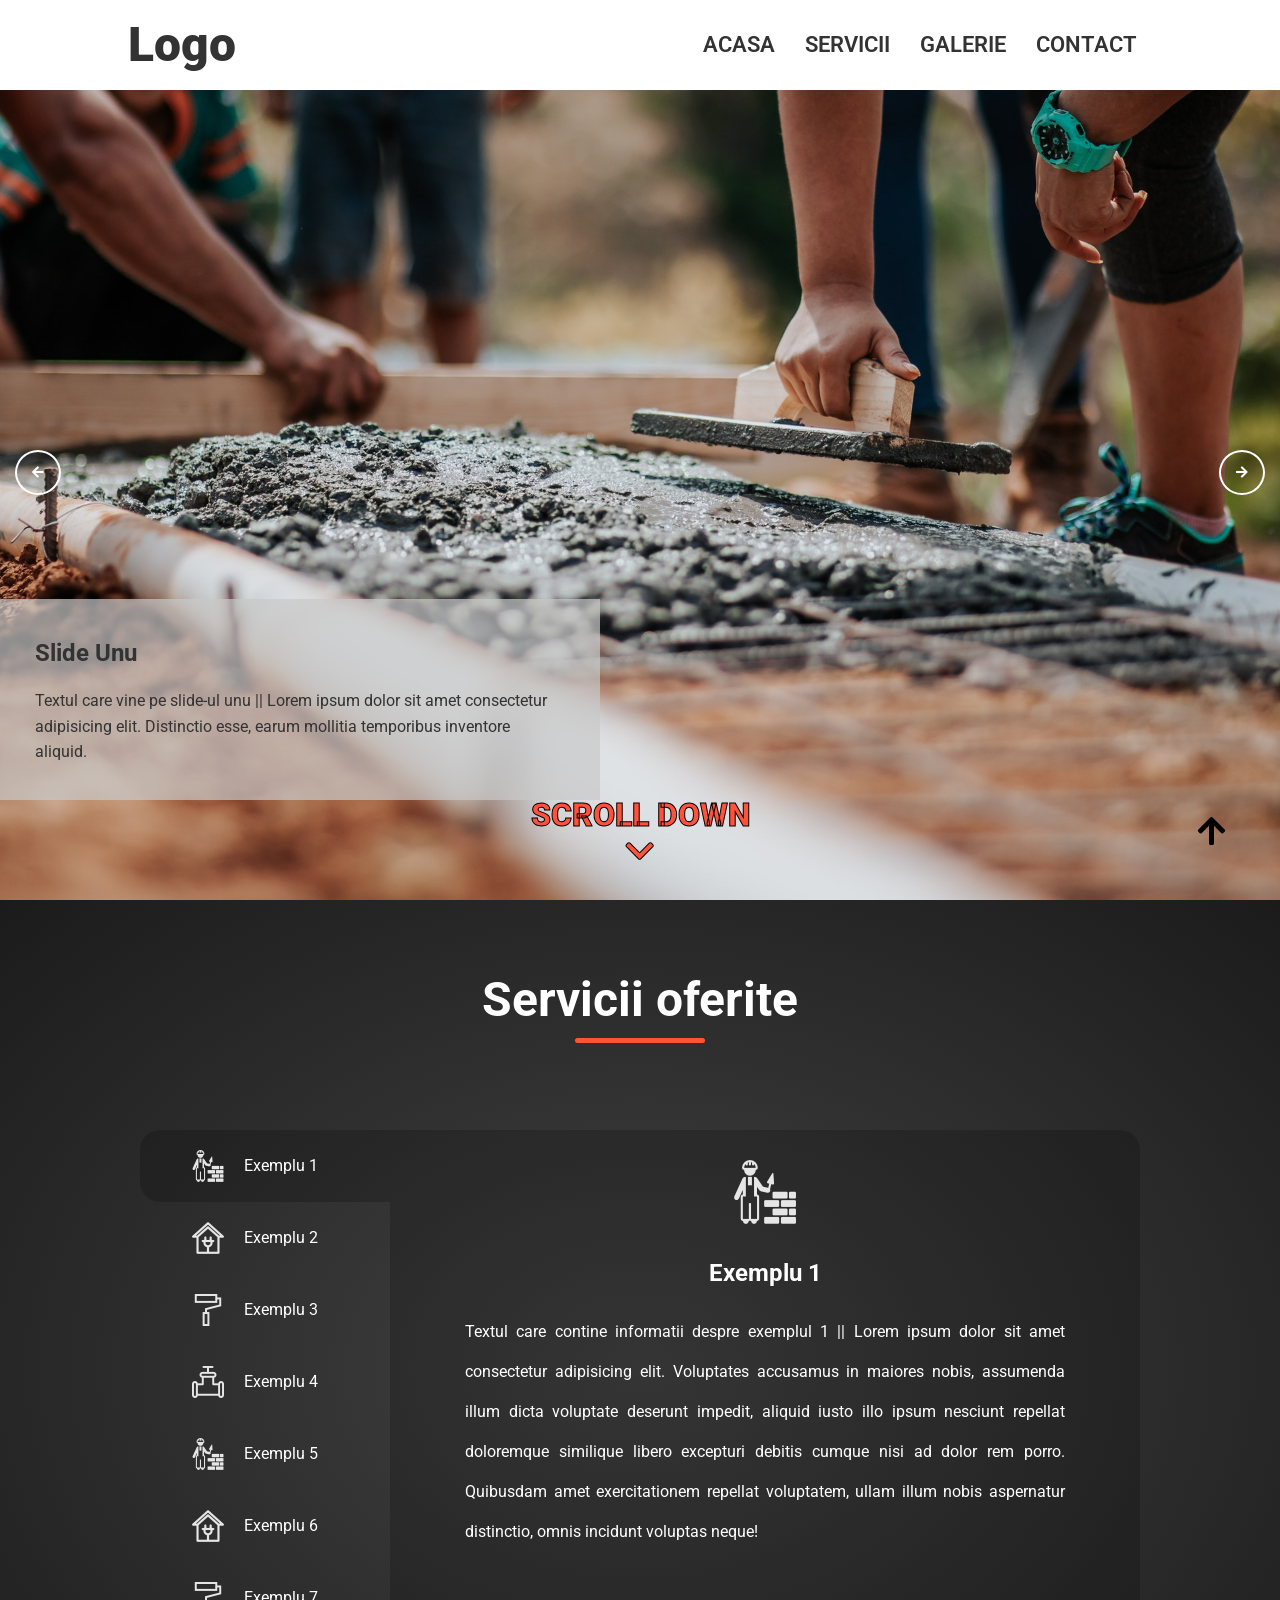
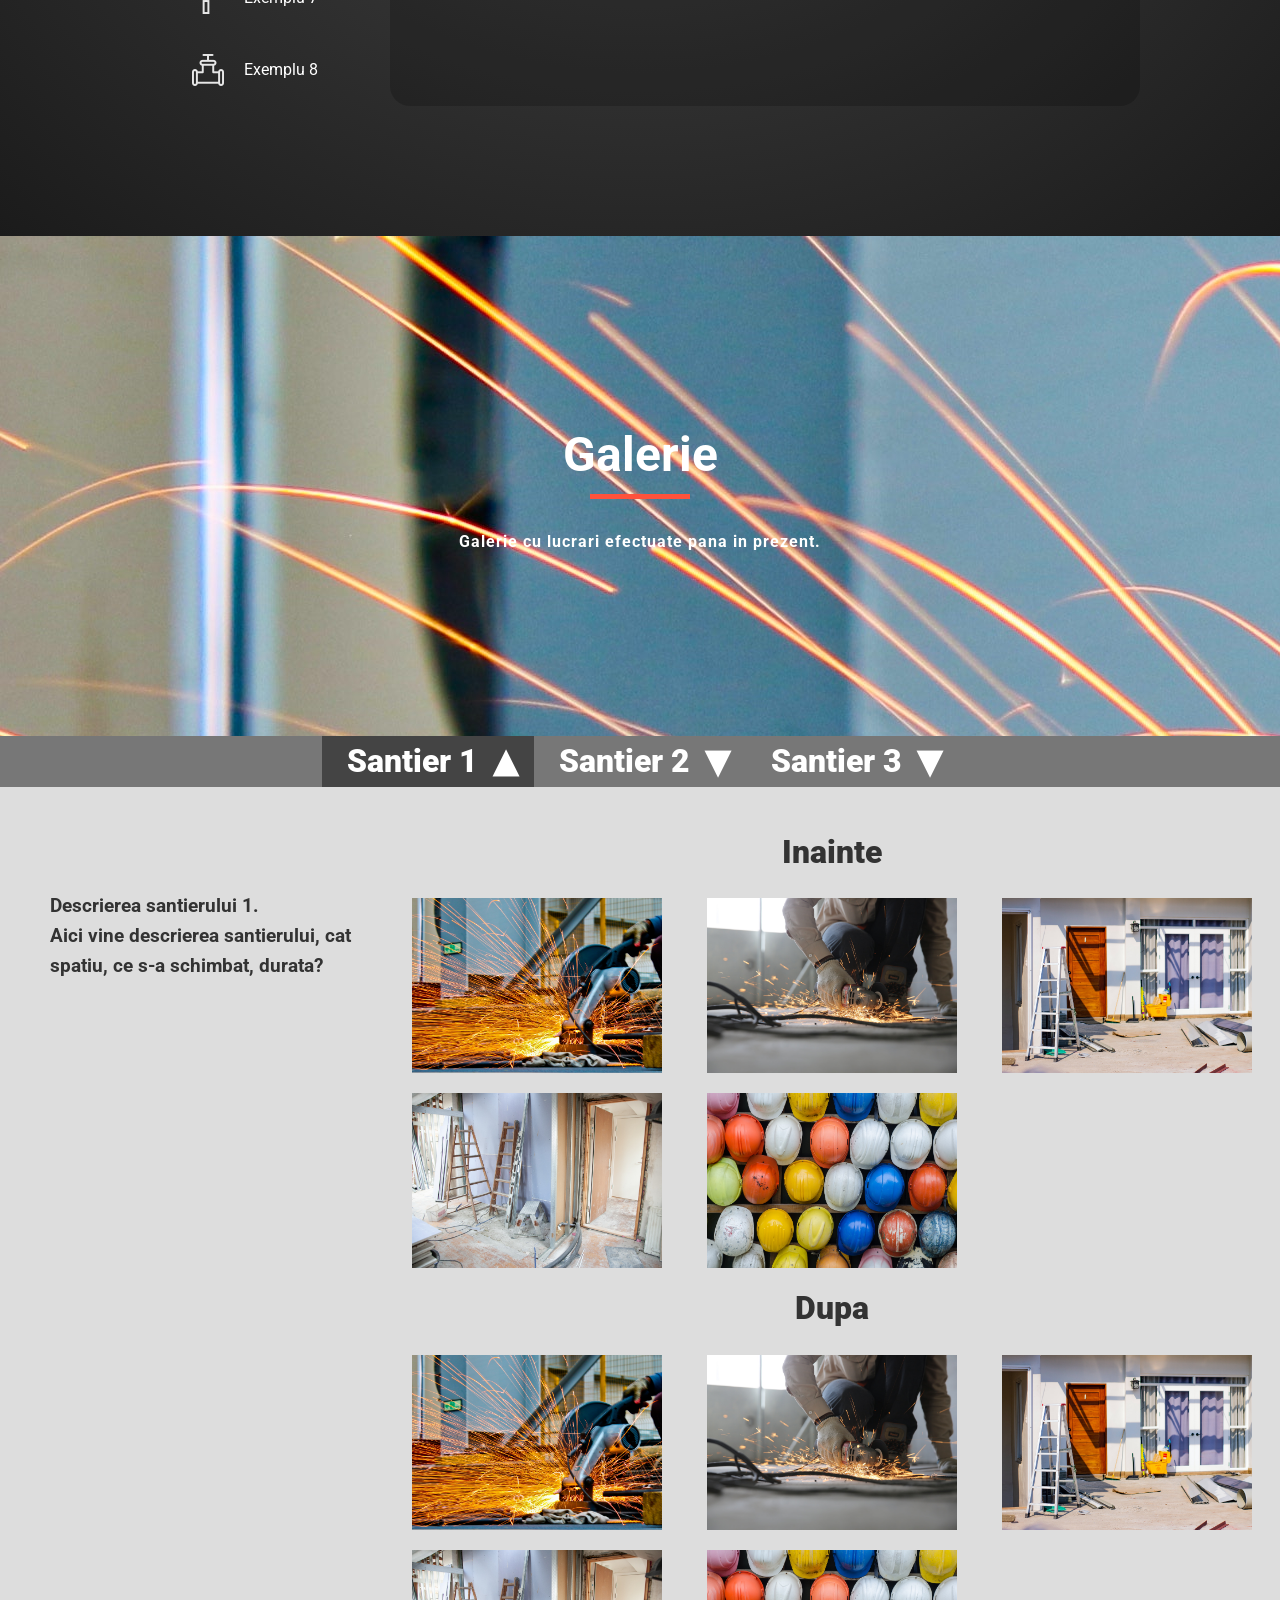
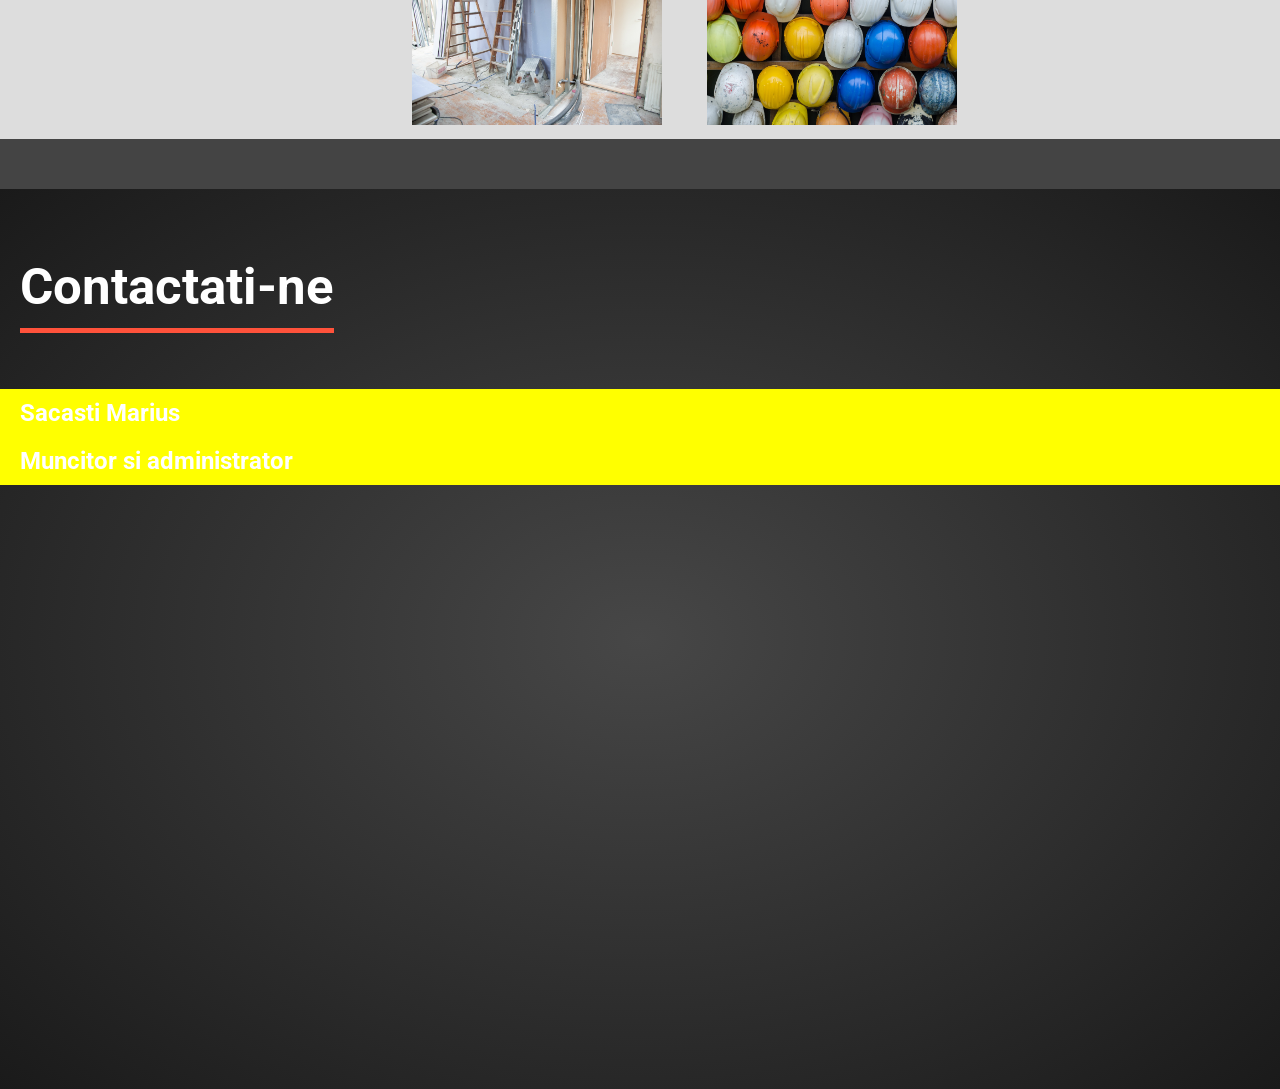
==== commit 19f95fc5: "Optimized some of the css and layout" ====
--- a/index.html
+++ b/index.html
@@ -15,13 +15,13 @@
     <div class="navigation">
         <div class="language">
             <h1>Logo</h1>
-            <form>
+            <!-- <form>
                 <select name = 'languageSelector' id = 'languageSelect'>
                     <option value='0' selected='selected'>Romana</option>
                     <option value='1'>Franceza</option>
                     <option value='2'>Engleza</option>
                 </select>
-            </form>
+            </form> -->
 
         </div>
         <nav>
@@ -126,50 +126,59 @@
         </section>
 
         <!-- intermission page -->
-        <section class='intermission'>
+        <!-- <section class='intermission'>
             <div class="betweenPages">
             </div>
-        </section>
+        </section> -->
 
         <!-- gallery page -->
         <section class='gallery' id='gallery'>
             <div class="galleryTitle">
                 <h1></h1>
                 <span></span>
-            </div>
-
-            <div class="galleryBar">
-            </div>
-            <div class="galleryContainer">
-                <div class="descriptionContainer"></div>
-                    <div class="galleryImageContent">
-                        <div class="galleryContentBefore">
-                            <div class="galleryContentBeforeTitle">Inainte</div>
-                            <div class="galleryContentBeforeImages">
+                <p></p>
+            </div>
+
+            <div class="galleryPosition">                
+                <div class="galleryBar">
+                </div>
+                <div class="galleryContainer">
+                    <div class="descriptionContainer"></div>
+                        <div class="galleryImageContent">
+                            <div class="galleryContentBefore">
+                                <div class="galleryContentBeforeTitle">Inainte</div>
+                                <div class="galleryContentBeforeImages">
+                                </div>
                             </div>
-                        </div>
-                        <div class="galleryContentAfter">
-                            <div class="galleryContentAfterTitle">Dupa</div>
-                            <div class="galleryContentAfterImages">           
+                            <div class="galleryContentAfter">
+                                <div class="galleryContentAfterTitle">Dupa</div>
+                                <div class="galleryContentAfterImages">           
+                                </div>
                             </div>
-                        </div>
-                    </div>             
-            </div>
+                        </div>             
+                </div>
             <div class="galleryBottom"></div>
-
-        </section>
-        <section class='intermission'>
+            </div>
+
+        </section>
+        <!-- <section class='intermission'>
             <div class="betweenPages"></div>
-        </section>
+        </section> -->
 
 
         <!-- Contact section -->
         <section class='contact' id='contact'>
             <div class='contactTitle'>
                 <h1></h1>
-                <span></span>
-            </div>
-
+            </div>
+
+            <div class="contactContainer">
+                <div class="contactInformation">
+                    <h1>Sacasti Marius</h1>
+                    <h1>Muncitor si administrator</h1>
+                    
+                </div>
+            </div>
         </section>
 
         <!-- Lightbox div -->
--- a/style.css
+++ b/style.css
@@ -222,10 +222,14 @@
 /* services section */
 
 .services {
-  background-color: #4c4845;
+  background: #454544;
+  background: -webkit-radial-gradient(center, #454544, #1f1f1f);
+  background: -moz-radial-gradient(center, #454544, #1f1f1f);
+  background: radial-gradient(ellipse at center, #424242, #1b1b1b),
+    url("../images/IMG_noise.png");
   color: #fff;
   padding-bottom: 100px;
-  box-shadow: 0px 15px 15px inset #333, 0px -15px 15px inset #333;
+  /* box-shadow: 0px 15px 15px inset #333, 0px -15px 15px inset #333; */
 }
 
 .services .serviceTitle {
@@ -400,9 +404,8 @@
 /* Start of gallery */
 
 .gallery {
-  padding-bottom: 100px;
-  max-width: 1400px;
-  min-height: 100vh;
+  /* min-height: 100vh; */
+  max-width: 100%;
   position: relative;
   left: 50%;
   transform: translateX(-50%);
@@ -410,9 +413,12 @@
 
 .galleryTitle {
   display: flex;
-  justify-content: center;
-  align-items: center;
-  height: 200px;
+  flex-direction: column;
+  justify-content: center;
+  align-items: center;
+  height: 500px;
+  background-image: url("./images/gallery/gallery_image_1.jpg");
+  color: white;
 }
 
 .galleryTitle h1 {
@@ -424,10 +430,17 @@
   background: #ff523b;
   width: 100px;
   height: 5px;
-  position: absolute;
-  margin-top: 80px;
-  left: 50%;
-  transform: translateX(-50%);
+  position: relative;
+}
+
+.galleryTitle p {
+  margin-top: 30px;
+  font-weight: 700;
+  letter-spacing: 1px;
+}
+
+.galleryPosition {
+  min-height: 100vh;
 }
 
 .galleryBar {
@@ -496,7 +509,7 @@
   flex: 30%;
   overflow: hidden;
   padding: 105px 20px 30px 50px;
-  text-align: justify;
+  /* text-align: justify; */
   background-color: #ddd;
 }
 
@@ -582,10 +595,13 @@
   font-size: 4rem;
   filter: invert(100);
   cursor: pointer;
+  border-radius: 25%;
+  z-index: 1;
 }
 
 .exitBtn i:hover {
-  background-color: rgba(0, 0, 0, 0.5);
+  background-color: rgba(0, 0, 0, 0.2);
+  border-radius: 50%;
 }
 
 .prevImage {
@@ -627,41 +643,63 @@
 }
 .lightboxImage img {
   position: relative;
-  width: 80%;
+  width: 100%;
+  max-width: 1500px;
   height: auto;
   object-fit: contain;
 }
 
+.galleryImagesEffect {
+  opacity: 1;
+  -webkit-transition: 0.3s ease-in-out;
+  transition: 0.3s ease-in-out;
+}
+
+.galleryImagesEffect:hover {
+  opacity: 0.4;
+}
+
 /* End of gallery */
 
 /* Start of Contact */
 
 .contact {
-  background-color: #4c4845;
+  background: #454544;
+  background: -webkit-radial-gradient(center, #474747, #1a1a1a);
+  background: -moz-radial-gradient(center, #474747, #1a1a1a);
+  background: radial-gradient(ellipse at center, #474747, #1a1a1a);
   color: #fff;
-  box-shadow: 0px 15px 15px inset #333, 0px -15px 15px inset #333;
+  height: 100vh;
+  /* box-shadow: 0px 15px 15px inset #333, 0px -15px 15px inset #333; */
 }
 
 .contactTitle {
   display: flex;
-  justify-content: center;
+  max-width: 1400px;
+  /* justify-content: center; */
   align-items: center;
   height: 200px;
-}
-
-.contactTitle h1 {
-  font-size: 3rem;
-  font-weight: bold;
-}
-
-.contactTitle span {
-  background: #ff523b;
-  width: 100px;
-  height: 5px;
-  position: absolute;
-  margin-top: 80px;
+  position: relative;
   left: 50%;
   transform: translateX(-50%);
+  padding: 0 20px;
+}
+
+.contactTitle h1 {
+  font-size: 4vw;
+  font-weight: bold;
+  border-bottom: 5px solid #ff523b;
+}
+
+.contactContainer {
+  max-width: 1400px;
+  position: relative;
+  display: flex;
+  background-color: yellow;
+  left: 50%;
+  transform: translateX(-50%);
+  padding: 0 20px;
+  line-height: 2;
 }
 
 /* End of contact */
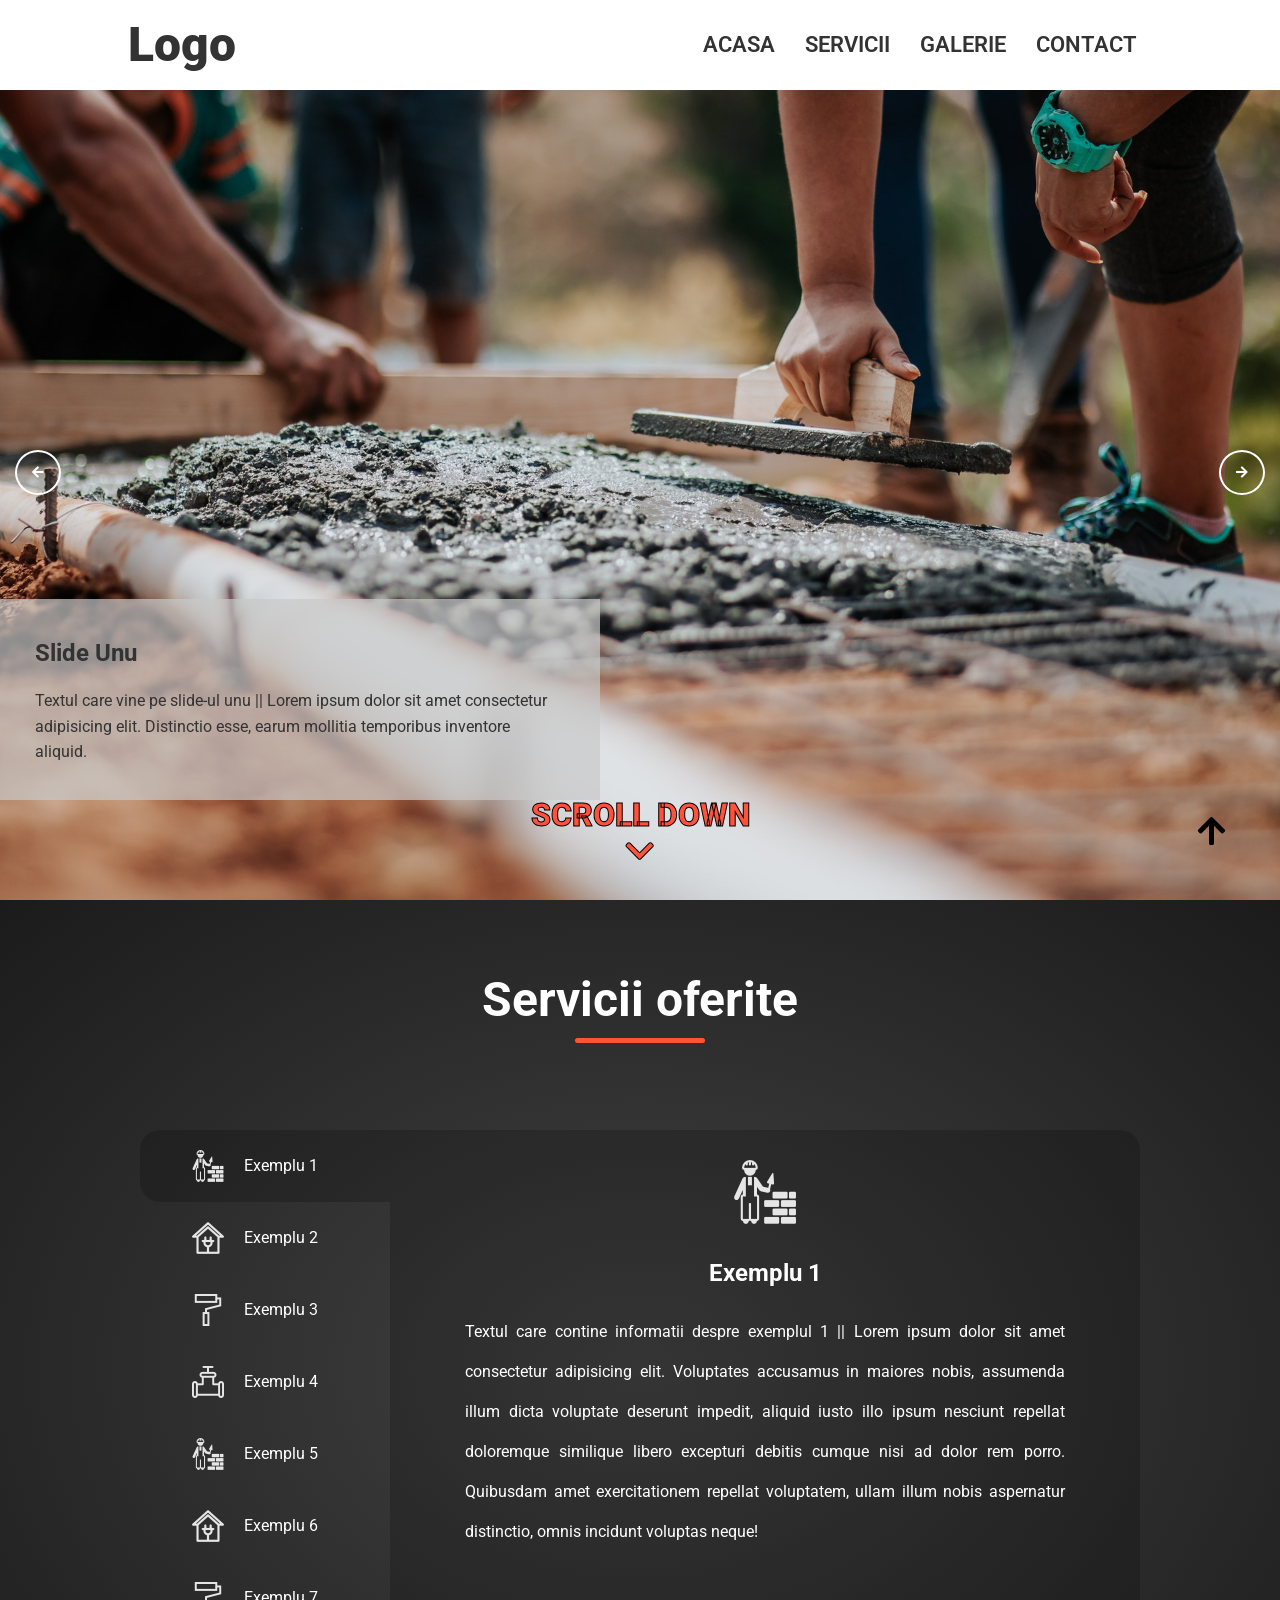
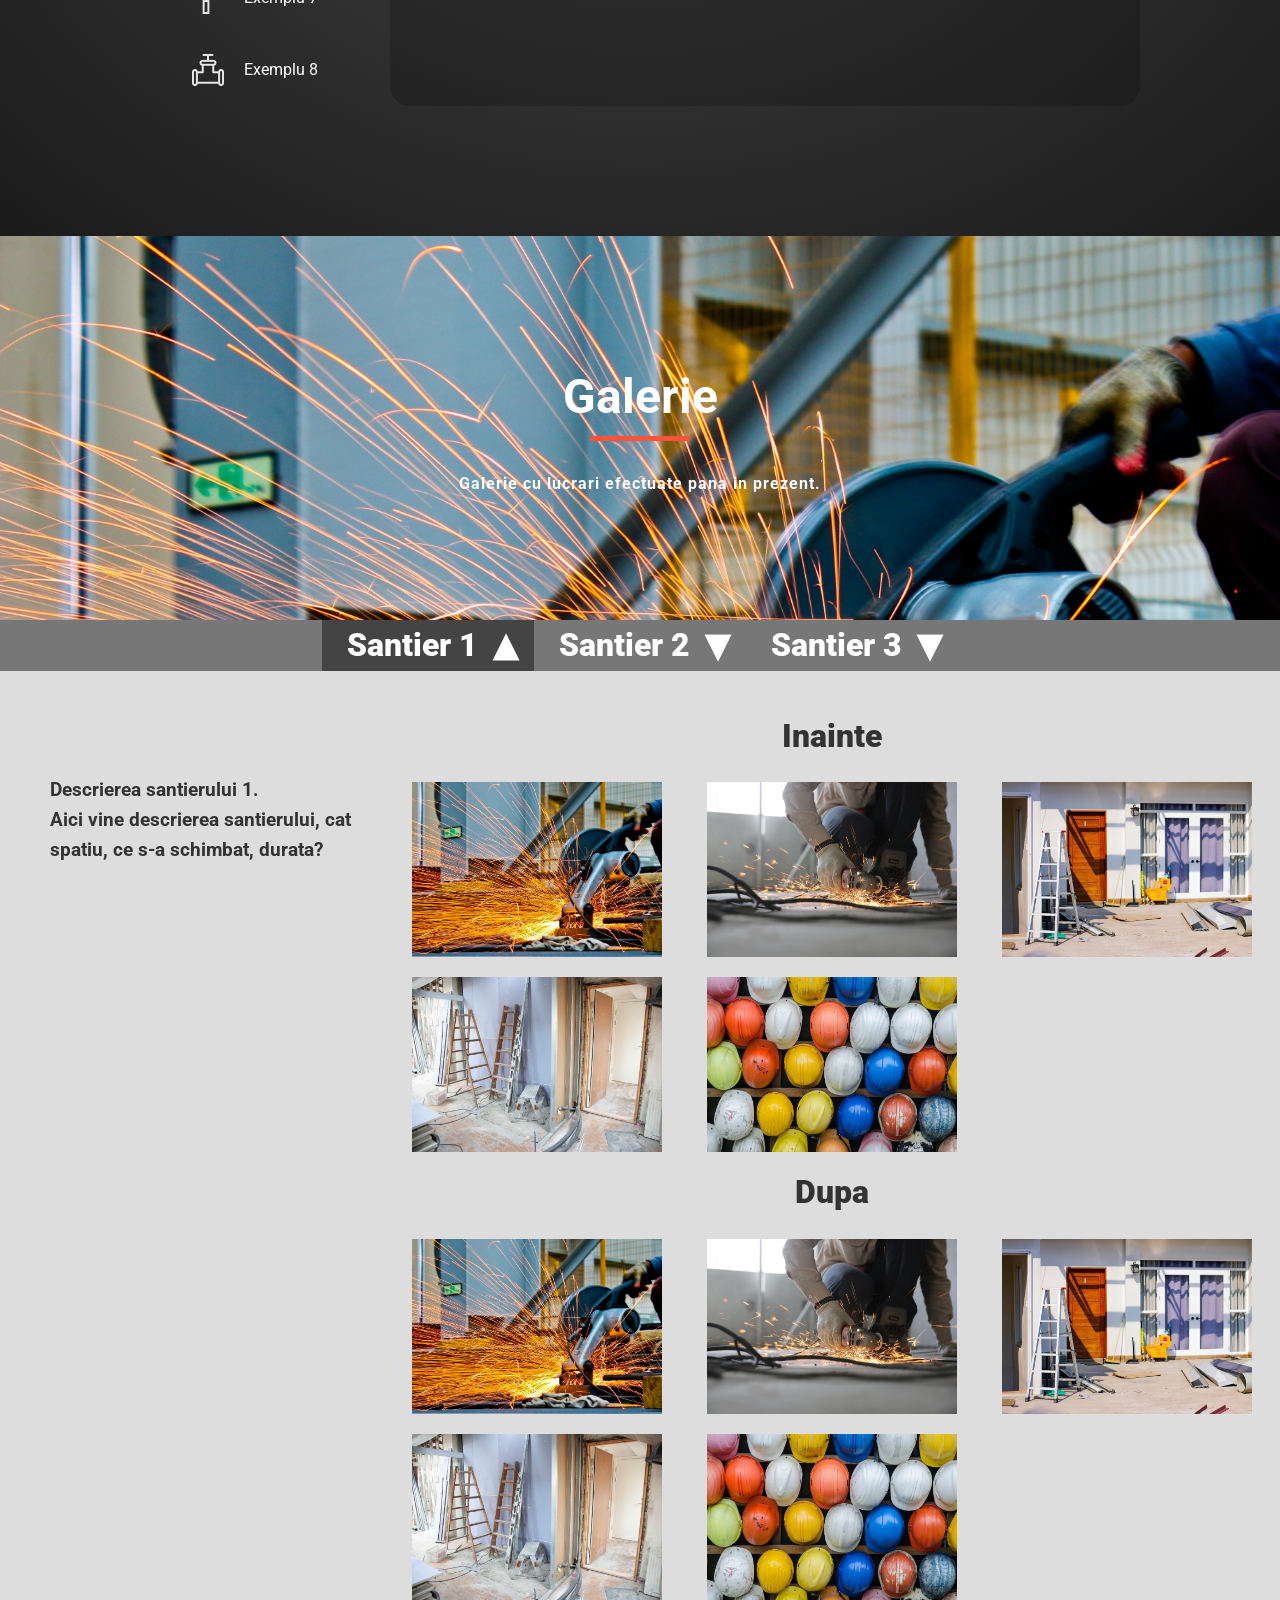
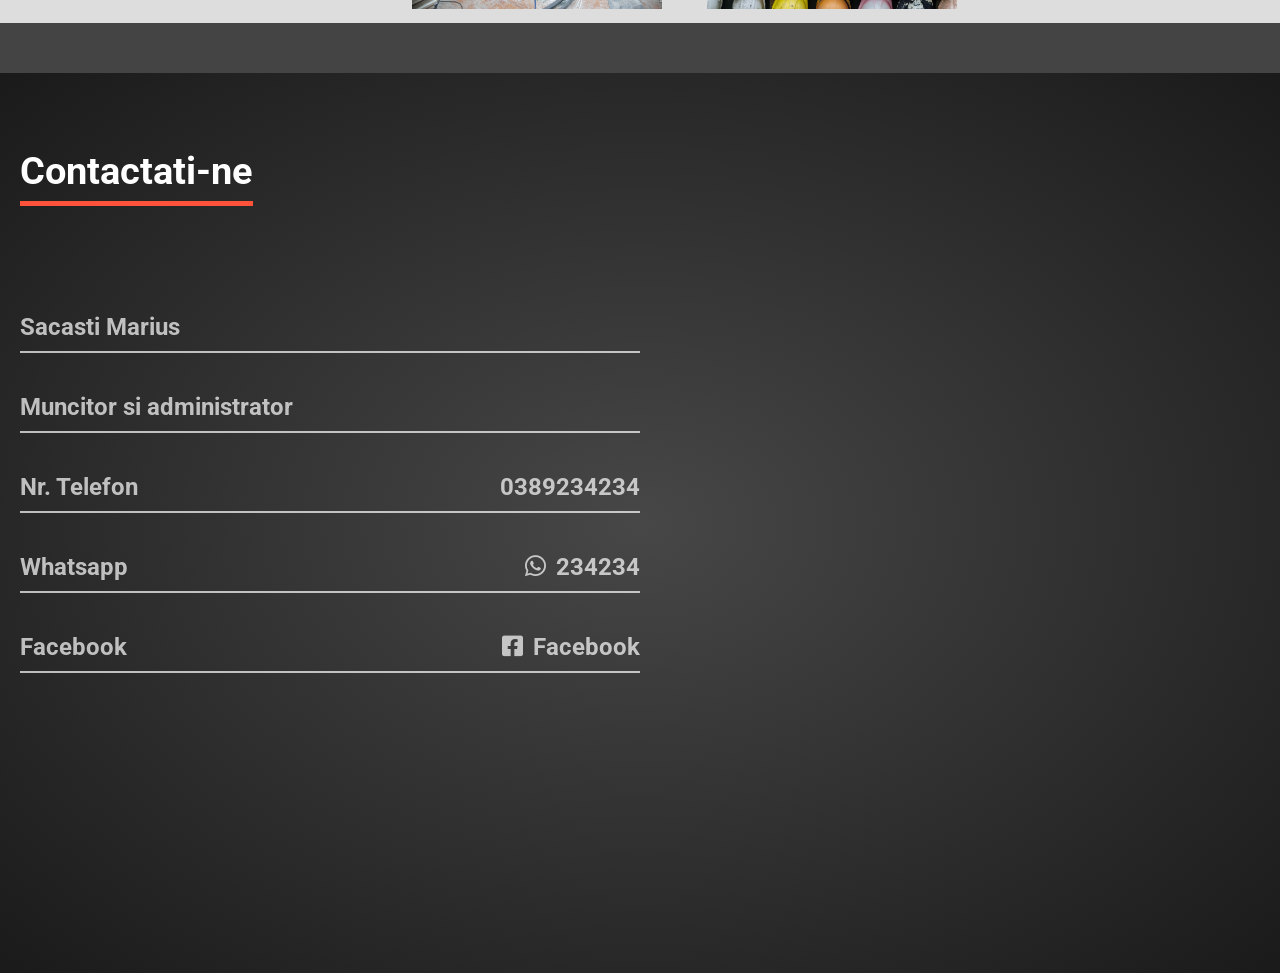
==== commit 08527d00: "Added contact and optimized gallery + css - footer" ====
--- a/index.html
+++ b/index.html
@@ -174,10 +174,13 @@
 
             <div class="contactContainer">
                 <div class="contactInformation">
-                    <h1>Sacasti Marius</h1>
+                    <h1><span>Sacasti Marius</span></h1>
                     <h1>Muncitor si administrator</h1>
-                    
-                </div>
+                    <h1><span>Nr. Telefon</span> <span>0389234234</span></h1>
+                    <h1><span>Whatsapp</span><span><i class="fab fa-whatsapp" style="margin-right:10px"></i>234234</span></h1>
+                    <h1><span>Facebook</span><span><i class="fab fa-facebook-square" style='margin-right:10px'></i>Facebook</span></h1>
+                </div>
+                <div class="contactPhoto"></div>
             </div>
         </section>
 
--- a/style.css
+++ b/style.css
@@ -416,8 +416,10 @@
   flex-direction: column;
   justify-content: center;
   align-items: center;
-  height: 500px;
+  min-height: 200px;
+  height: 30vw;
   background-image: url("./images/gallery/gallery_image_1.jpg");
+  background-size: cover;
   color: white;
 }
 
@@ -593,7 +595,8 @@
   top: 2%;
   right: 5%;
   font-size: 4rem;
-  filter: invert(100);
+  filter: invert(100%);
+  filter: brightness(100);
   cursor: pointer;
   border-radius: 25%;
   z-index: 1;
@@ -645,8 +648,7 @@
   position: relative;
   width: 100%;
   max-width: 1500px;
-  height: auto;
-  object-fit: contain;
+  max-height: 100%;
 }
 
 .galleryImagesEffect {
@@ -686,7 +688,7 @@
 }
 
 .contactTitle h1 {
-  font-size: 4vw;
+  font-size: 3vw;
   font-weight: bold;
   border-bottom: 5px solid #ff523b;
 }
@@ -695,11 +697,27 @@
   max-width: 1400px;
   position: relative;
   display: flex;
-  background-color: yellow;
+  /* background-color: yellow; */
   left: 50%;
   transform: translateX(-50%);
   padding: 0 20px;
   line-height: 2;
+}
+
+.contactInformation {
+  width: 100%;
+  flex: 50%;
+}
+.contactContainer h1 {
+  margin-top: 30px;
+  border-bottom: 2px solid #fff;
+  opacity: 0.7;
+  display: flex;
+  justify-content: space-between;
+}
+
+.contactPhoto {
+  flex: 50%;
 }
 
 /* End of contact */
@@ -741,6 +759,15 @@
 
 /* media query for smaller screens */
 
+@media (orientation: landscape) {
+  .lightboxImage img {
+    position: relative;
+    /* width: 100%; */
+    /* max-width: 1500px; */
+    height: 100vh;
+  }
+}
+
 @media (max-width: 800px) {
   .navigation h1 {
     display: none;
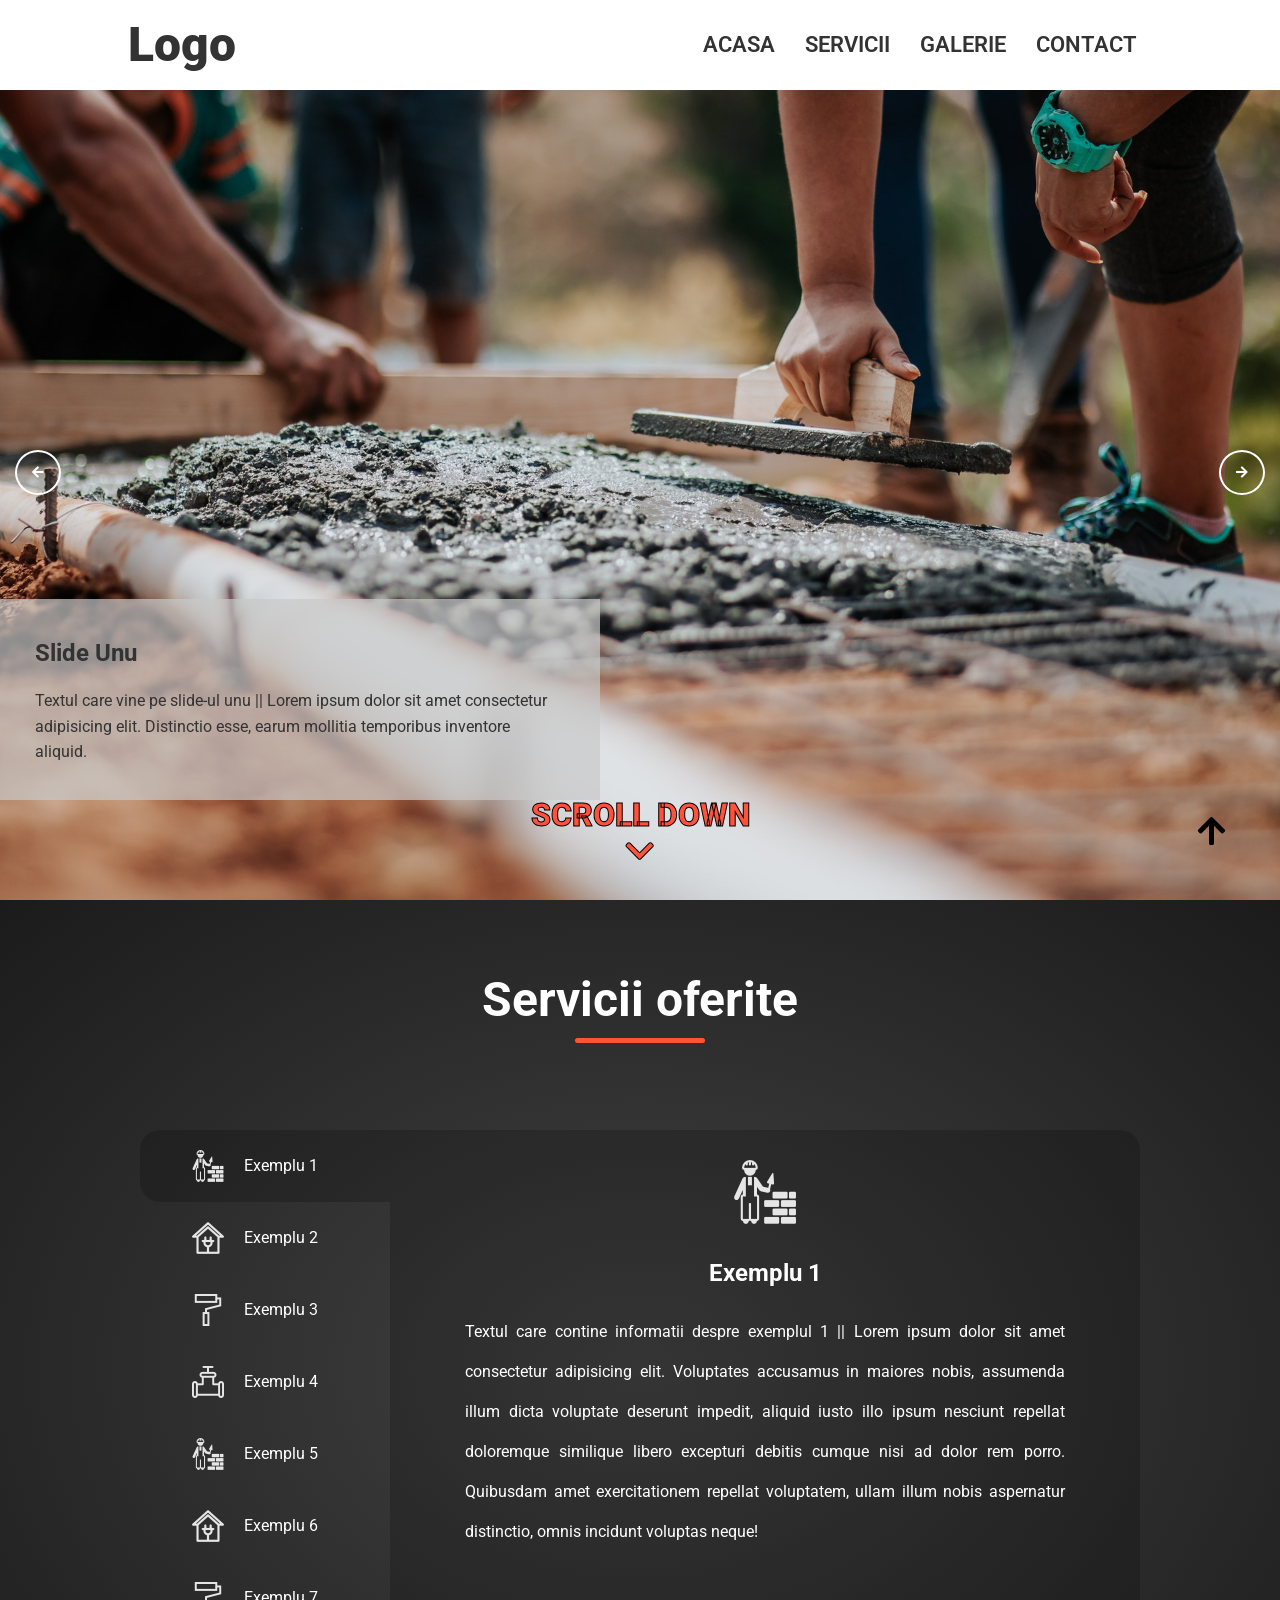
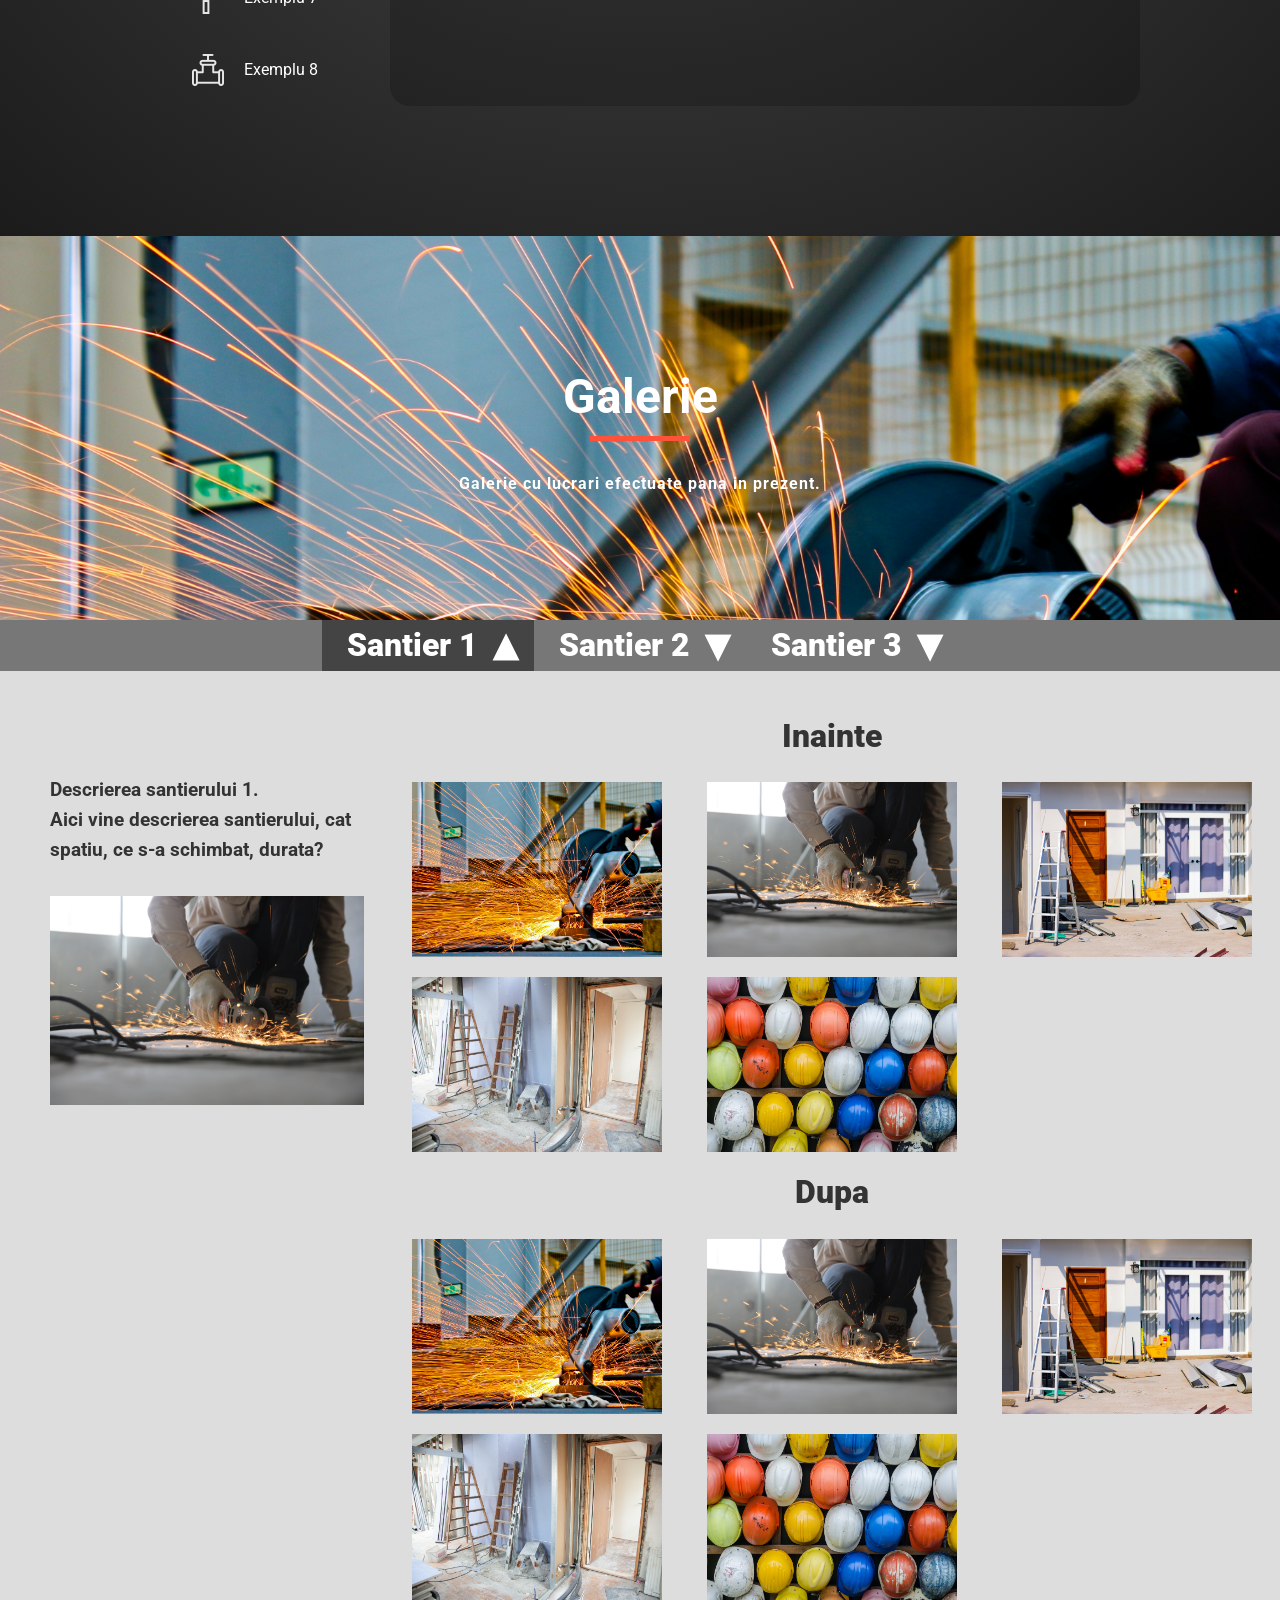
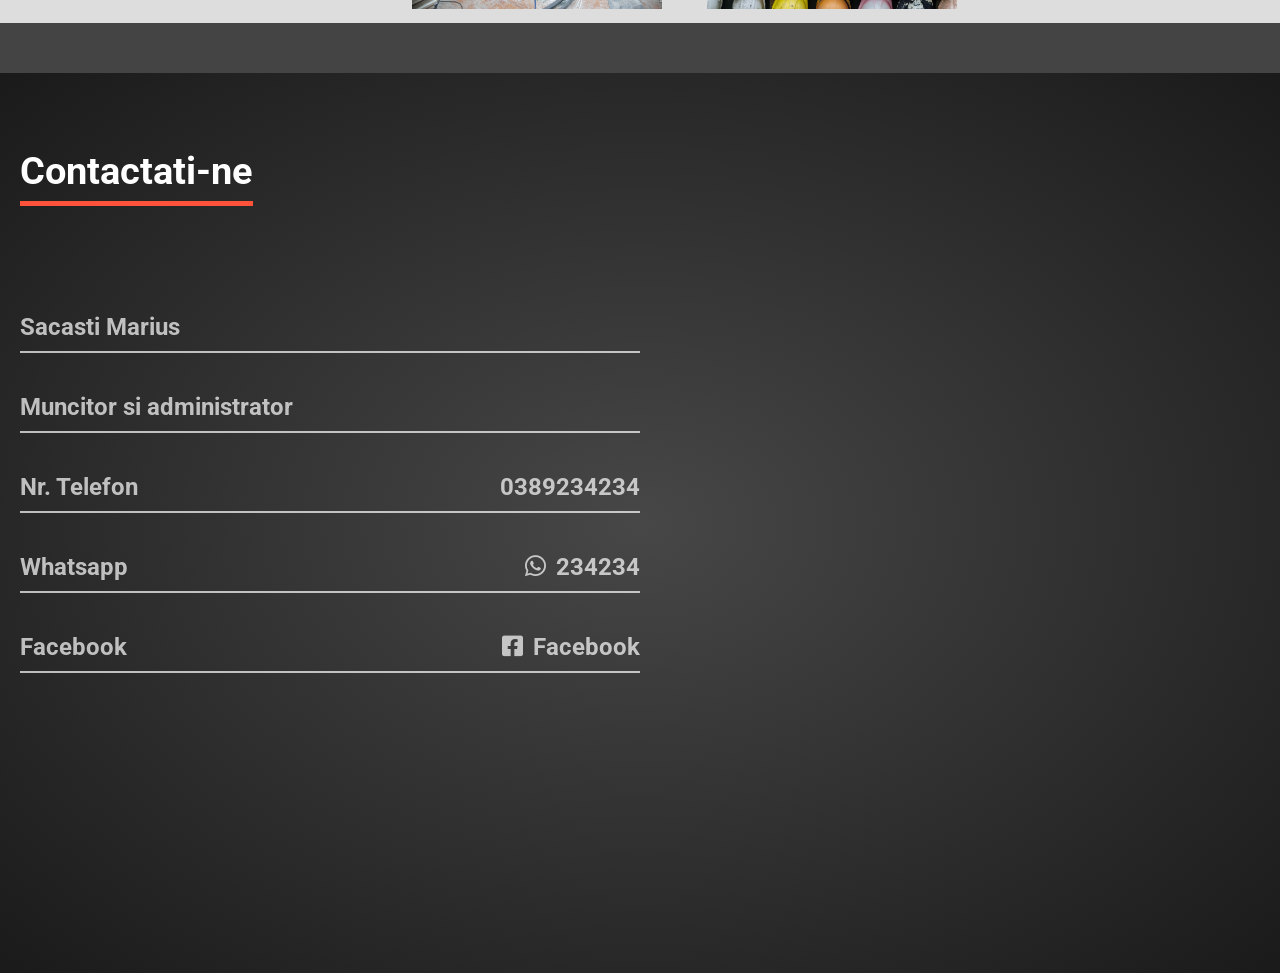
==== commit b997b650: "added a new image for the building plan" ====
--- a/index.html
+++ b/index.html
@@ -144,18 +144,18 @@
                 </div>
                 <div class="galleryContainer">
                     <div class="descriptionContainer"></div>
-                        <div class="galleryImageContent">
-                            <div class="galleryContentBefore">
-                                <div class="galleryContentBeforeTitle">Inainte</div>
-                                <div class="galleryContentBeforeImages">
-                                </div>
+                    <div class="galleryImageContent">
+                        <div class="galleryContentBefore">
+                            <div class="galleryContentBeforeTitle">Inainte</div>
+                            <div class="galleryContentBeforeImages">
                             </div>
-                            <div class="galleryContentAfter">
-                                <div class="galleryContentAfterTitle">Dupa</div>
-                                <div class="galleryContentAfterImages">           
-                                </div>
+                        </div>
+                        <div class="galleryContentAfter">
+                            <div class="galleryContentAfterTitle">Dupa</div>
+                            <div class="galleryContentAfterImages">           
                             </div>
-                        </div>             
+                        </div>
+                    </div>             
                 </div>
             <div class="galleryBottom"></div>
             </div>
--- a/style.css
+++ b/style.css
@@ -404,7 +404,6 @@
 /* Start of gallery */
 
 .gallery {
-  /* min-height: 100vh; */
   max-width: 100%;
   position: relative;
   left: 50%;
@@ -511,7 +510,6 @@
   flex: 30%;
   overflow: hidden;
   padding: 105px 20px 30px 50px;
-  /* text-align: justify; */
   background-color: #ddd;
 }
 
@@ -648,17 +646,23 @@
   position: relative;
   width: 100%;
   max-width: 1500px;
-  max-height: 100%;
+  max-height: 100vh;
 }
 
 .galleryImagesEffect {
   opacity: 1;
   -webkit-transition: 0.3s ease-in-out;
   transition: 0.3s ease-in-out;
+  cursor: pointer;
 }
 
 .galleryImagesEffect:hover {
   opacity: 0.4;
+}
+
+.galleryDescriptionPlan {
+  padding-top: 30px;
+  width: 100%;
 }
 
 /* End of gallery */
@@ -678,7 +682,6 @@
 .contactTitle {
   display: flex;
   max-width: 1400px;
-  /* justify-content: center; */
   align-items: center;
   height: 200px;
   position: relative;
@@ -697,7 +700,6 @@
   max-width: 1400px;
   position: relative;
   display: flex;
-  /* background-color: yellow; */
   left: 50%;
   transform: translateX(-50%);
   padding: 0 20px;
@@ -759,15 +761,6 @@
 
 /* media query for smaller screens */
 
-@media (orientation: landscape) {
-  .lightboxImage img {
-    position: relative;
-    /* width: 100%; */
-    /* max-width: 1500px; */
-    height: 100vh;
-  }
-}
-
 @media (max-width: 800px) {
   .navigation h1 {
     display: none;
